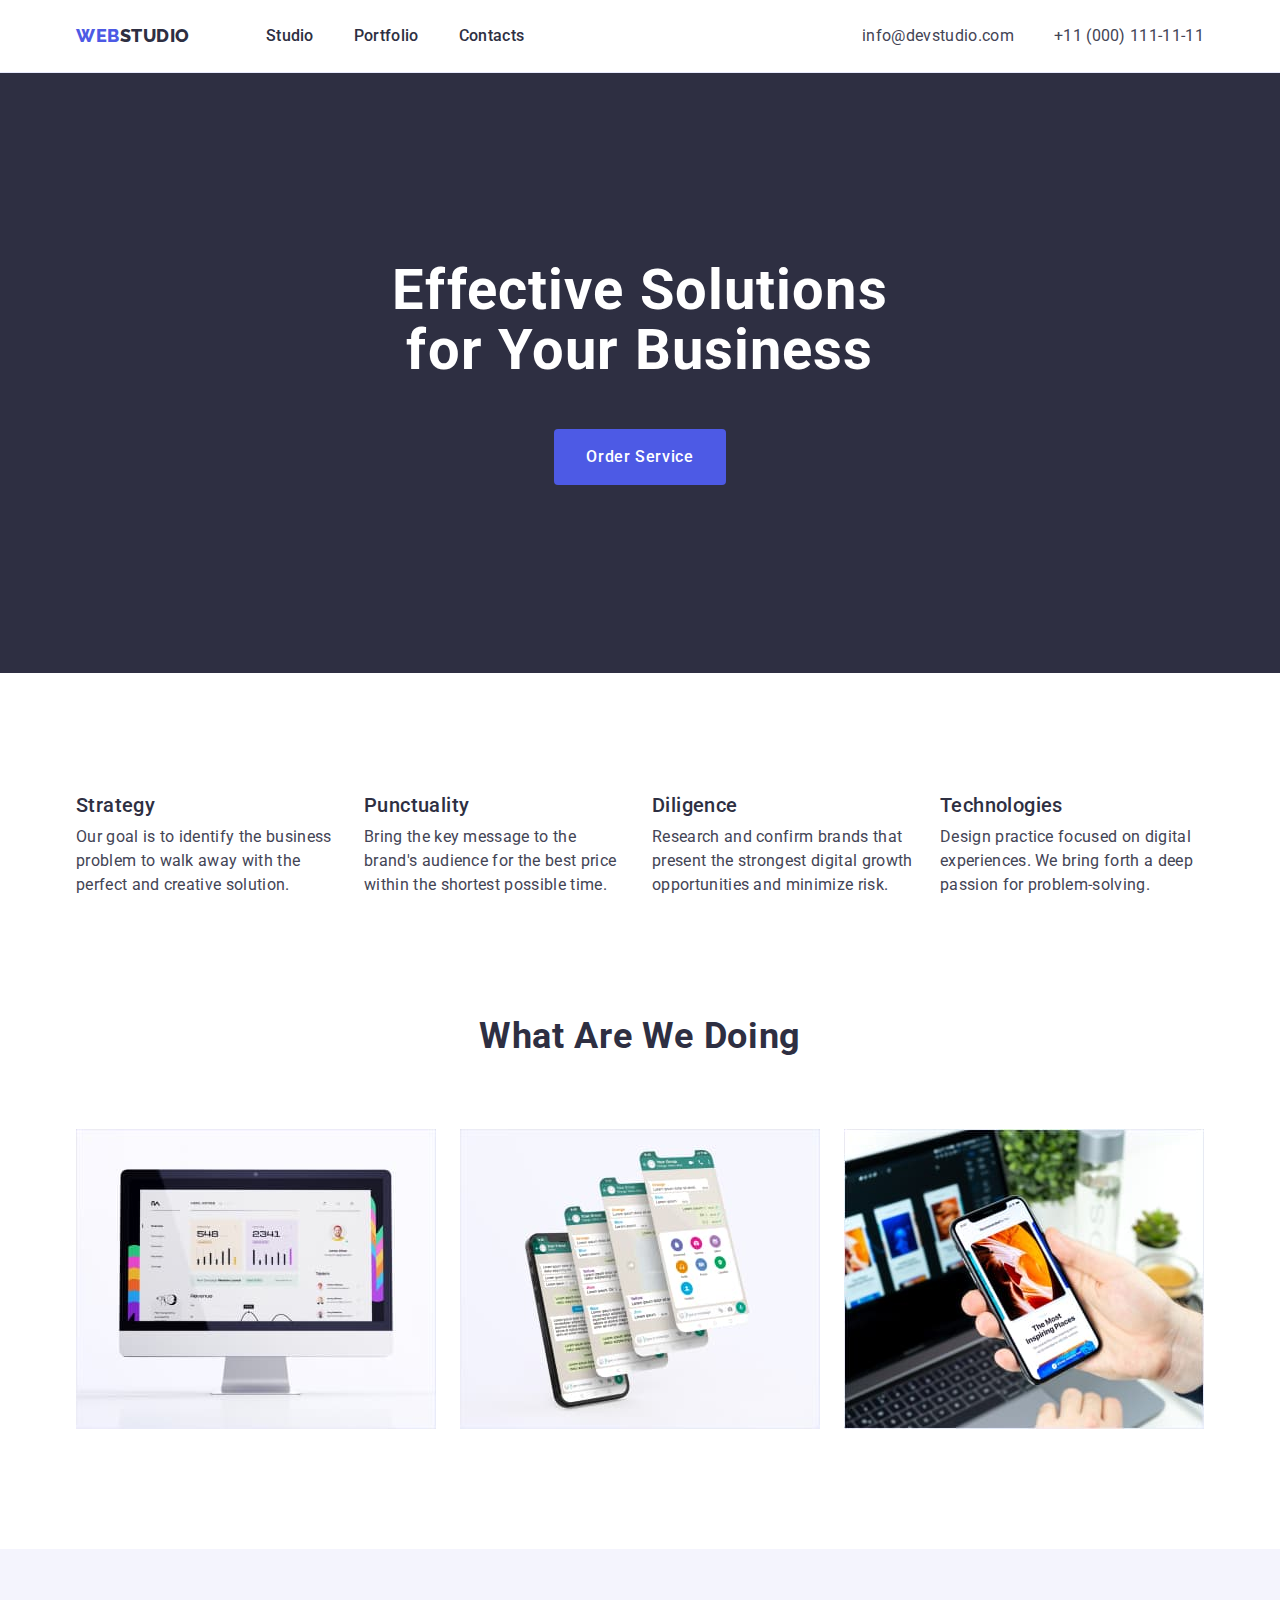
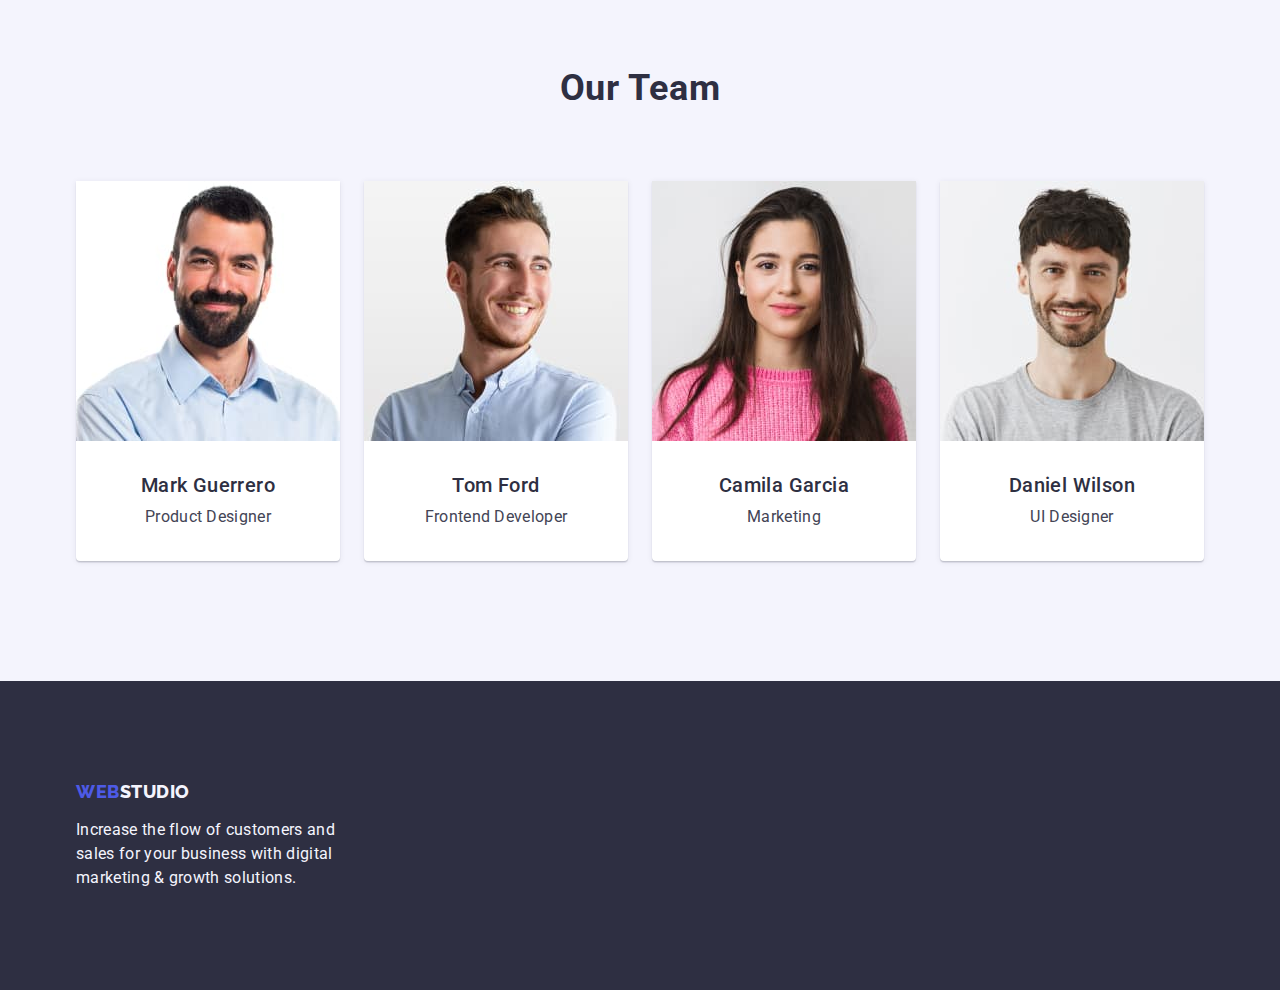
==== index.html @ b3f42e15 "index.html" ====
<!DOCTYPE html>
<html lang="en">
  <head>
    <meta charset="UTF-8" />
    <meta http-equiv="X-UA-Compatible" content="IE=edge" />
    <meta name="viewport" content="width=device-width, initial-scale=1.0" />
    <title>WebStudio</title>
    <link rel="preconnect" href="https://fonts.googleapis.com" />
    <link rel="preconnect" href="https://fonts.gstatic.com" crossorigin />
    <link
      href="https://fonts.googleapis.com/css2?family=Raleway:wght@800&family=Roboto:wght@400;500;700&display=swap"
      rel="stylesheet"
    />
    <link
      rel="stylesheet"
      href="https://cdn.jsdelivr.net/npm/modern-normalize@1.1.0/modern-normalize.min.css"
    />
    <link rel="stylesheet" href="./css/styles.css" />
  </head>
  <body>
    <!--Header section-->

    <header class="page-header">
      <div class="container container-header">
        <nav class="header-item">
          <a class="logo-link link logo-item" href="./index.html"
            >Web<span class="logo-dark">Studio</span>
          </a>
          <ul class="list list-item">
            <li><a class="link-list link" href="./index.html">Studio</a></li>
            <li>
              <a class="link-list link" href="./portfolio.html">Portfolio</a>
            </li>
            <li><a class="link-list link" href="">Contacts</a></li>
          </ul>
        </nav>
        <address class="adr">
          <ul class="list list-adr">
            <li>
              <a class="link-cnt email link" href="mailto:info@devstudio.com"
                >info@devstudio.com</a
              >
            </li>

            <li>
              <a class="link-cnt email link" href="tel:+110001111111"
                >+11 (000) 111-11-11</a
              >
            </li>
          </ul>
        </address>
      </div>
    </header>

    <main>
      <!--Section1-->

      <section class="hero-image">
        <div class="container">
          <h1 class="hero-txt">Effective Solutions for Your Business</h1>
          <button class="button-txt" type="button">Order Service</button>
        </div>
      </section>

      <!--Section2-->
      <section class="work-item">
        <div class="container">
          <h2 class="work visually-hidden">Заголовок</h2>
          <ul class="list team-list">
            <li class="title-item">
              <h3 class="title">Strategy</h3>
              <p class="title-txt item">
                Our goal is to identify the business problem to walk away with
                the perfect and creative solution.
              </p>
            </li>

            <li class="title-item">
              <h3 class="title">Punctuality</h3>
              <p class="title-txt item">
                Bring the key message to the brand's audience for the best price
                within the shortest possible time.
              </p>
            </li>
            <li class="title-item">
              <h3 class="title">Diligence</h3>
              <p class="title-txt item">
                Research and confirm brands that present the strongest digital
                growth opportunities and minimize risk.
              </p>
            </li>
            <li class="title-item">
              <h3 class="title">Technologies</h3>
              <p class="title-txt item">
                Design practice focused on digital experiences. We bring forth a
                deep passion for problem-solving.
              </p>
            </li>
          </ul>
        </div>
      </section>

      <!--Section3-->
      <section class="work-card-item">
        <div class="container">
          <h2 class="work work-card">What are we doing</h2>

          <ul class="list team-list">
            <li class="photo photo-item">
              <img
                src="./images/MCimage1.jpg"
                alt="img1"
                width="360"
                height="300"
              />
            </li>
            <li class="photo photo-item">
              <img
                src="./images/MCimg2.jpg"
                alt="img2"
                width="360"
                height="300"
              />
            </li>
            <li class="photo photo-item">
              <img
                src="./images/MCimg3.jpg"
                alt="img3"
                width="360"
                height="300"
              />
            </li>
          </ul>
        </div>
      </section>
      <!--Section4-->
      <section class="team">
        <div class="container">
          <h2 class="work team-item">Our Team</h2>

          <ul class="list team-list">
            <li class="card card-item">
              <img
                src="./images/imgMark.jpg"
                alt="Mark"
                width="264"
                height="260"
              />
              <div class="card-items">
                <h3 class="title">Mark Guerrero</h3>
                <p class="title-txt">Product Designer</p>
              </div>
            </li>
            <li class="card card-item">
              <img
                src="./images/imgTom.jpg"
                alt="Tom"
                width="264"
                height="260"
              />
              <div class="card-items">
                <h3 class="title">Tom Ford</h3>
                <p class="title-txt">Frontend Developer</p>
              </div>
            </li>
            <li class="card card-item">
              <img
                src="./images/imgCamila.jpg"
                alt="Camila"
                width="264"
                height="260"
              />
              <div class="card-items">
                <h3 class="title">Camila Garcia</h3>
                <p class="title-txt">Marketing</p>
              </div>
            </li>
            <li class="card card-item">
              <img
                src="./images/imgDaniel.jpg"
                alt="Daniel"
                width="264"
                height="260"
              />
              <div class="card-items">
                <h3 class="title">Daniel Wilson</h3>
                <p class="title-txt">UI Designer</p>
              </div>
            </li>
          </ul>
        </div>
      </section>
    </main>
    <!--Footer-->
    <footer class="ftr">
      <div class="container footer-item">
        <a class="logo-link link ftr-item" href="./index.html"
          >Web<span class="logo-light">Studio</span>
        </a>
        <p class="footer-txt">
          Increase the flow of customers and sales for your business with
          digital marketing & growth solutions.
        </p>
      </div>
    </footer>
  </body>
</html>
---- css/styles.css ----
html {
  box-sizing: border-box;
}
*,
*::before,
::after {
  box-sizing: inherit;
}

:root {
  --primary-font: Roboto;
  --secondary-font: Raleway;
  --iris: #4d5ae5;
  --ocean: #404bbf;
  --navy-blue: #2e2f42;
  --green: #31d0aa;
  --slate: #434455;
  --light-slate: #8e8f99;
  --cornflower: #e7e9fc;
  --cloud: #f4f4fd;
  --navy-blue-modal: #2e2f42;
  --grey: #2e2f42;
  --white: #ffffff;
  --dairy: #fcfcfc;
  --main-txt-cl: #434455;
}
/*Header*/
body {
  font-family: var(--primary-font), sans-serif;
  font-style: normal;
  color: var(--main-txt-cl);
  background-color: var(--white);
}
.list {
  list-style-type: none;
  padding: 0;
  margin: 0;
  display: flex;
}
h1,
h2,
h3,
p,
ul {
  margin-top: 0;
  margin-bottom: 0;
}
.page-header {
  background-color: var(--white);
  border-bottom: 1px solid var(--cornflower);
}
.container-header {
  display: flex;
}

.logo-link {
  color: var(--iris);
  font-family: var(--secondary-font), sans-serif;
  font-weight: 800;
  font-size: 18px;
  line-height: 1.17;
  display: flex;
  align-items: center;
  letter-spacing: 0.03em;
  text-transform: uppercase;
  text-decoration: none;
}
.logo-dark {
  color: var(--navy-blue);
}
.link {
  text-decoration: none;
}
.link-list {
  color: var(--navy-blue);
  font-weight: 500;
  font-size: 16px;
  line-height: 1.5;
  letter-spacing: 0.02em;
  text-decoration: none;
  display: flex;

  padding: 24px 0 24px;
  gap: 40px;
}

.link:hover {
  color: var(--ocean);
}
.link:focus {
  color: #404bbf;
}

.adr {
  font-style: normal;
  display: flex;
  margin-left: auto;
}
.link-cnt {
  font-weight: 400;
  font-size: 16px;
  line-height: 1.5;
  color: var(--slate);
  letter-spacing: 0.02em;
  text-decoration: none;
}
.email:hover {
  color: var(--ocean);
}

.logo-light {
  color: var(--cloud);
}

/*HW3*/
.container {
  width: 1158px;

  align-items: center;
  padding: 0 15px 0 15px;
  margin-left: auto;
  margin-right: auto;
}
.item {
  margin-top: 0;
}
.work-card {
  margin-top: 0;

  margin-bottom: 72px;
}
.header-item {
  display: flex;
  align-items: center;
}
.logo-item {
  margin-right: 76px;
}

.list-item {
  gap: 40px;
}
.list-adr {
  gap: 40px;
}
/*Section1*/
.hero-image {
  background-color: var(--grey);
  text-align: center;
  padding: 188px 0;
}
.hero-txt {
  font-weight: 700;
  font-size: 56px;
  line-height: 1.07;
  color: var(--white);

  letter-spacing: 0.02em;
  margin-bottom: 48px;
  max-width: 496px;
  margin-left: auto;
  margin-right: auto;
}

.button-txt {
  min-width: 169px;
  height: 56px;
  border: none;
  text-align: center;
  font-family: 'Roboto', sans-serif;
  cursor: pointer;
  font-weight: 500;
  font-size: 16px;
  line-height: 1.5;

  letter-spacing: 0.04em;
  color: var(--white);
  background-color: var(--iris);
  border-radius: 4px;
  padding: 16px 32px;
  border: 1px solid var(--cornflower);
  display: block;
  border: none;
  margin-left: auto;
  margin-right: auto;
}
.button-txt:hover,
.button-txt:focus {
  background-color: var(--ocean);
  border: 1px solid transparent;
}

/*Section2*/
.visually-hidden {
  position: absolute;
  width: 1px;
  height: 1px;
  margin: -1px;
  border: 0;
  padding: 0;

  white-space: nowrap;
  clip-path: inset(100%);
  clip: rect(0 0 0 0);
  overflow: hidden;
}

.title {
  margin-top: 0;
  margin-bottom: 8px;
  font-weight: 500;
  font-size: 20px;
  line-height: 1.2;
  letter-spacing: 0.02em;
  color: var(--grey);
}
.title-txt {
  font-weight: 400;
  font-size: 16px;
  line-height: 1.5;
  letter-spacing: 0.02em;
  color: var(--slate);
}
.title-item {
  width: calc((100% - 72px) / 4);
}
.work-item {
  padding: 120px 0;
}

/*Section3*/
.work {
  font-weight: 700;
  font-size: 36px;
  line-height: 1.11;
  text-align: center;
  letter-spacing: 0.02em;
  text-transform: capitalize;
  color: var(--grey);
}
.work-card-item {
  padding-bottom: 120px;
}
.photo {
  display: flex;
  gap: 24px;
}
.photo-item {
  width: calc((100% - 48px) / 3);
}
/*Section4*/
.team {
  background-color: var(--cloud);
  padding: 120px 0;
}
.card {
  background-color: var(--white);
  box-shadow: 0px 1px 6px rgba(46, 47, 66, 0.08),
    0px 1px 1px rgba(46, 47, 66, 0.16), 0px 2px 1px rgba(46, 47, 66, 0.08);
  border-radius: 0px 0px 4px 4px;
}
.card-item {
  text-align: center;
}
.team-item {
  margin-bottom: 72px;
  text-align: center;
}
.card-items {
  padding: 32px 16px;
  border-radius: 0px 0px 4px 4px;
}
.team-list {
  gap: 24px;
  padding-left: 0;
}
/*Footer*/
.ftr {
  background-color: var(--navy-blue);
  padding: 100px 0;
}
.footer-txt {
  font-size: 16px;
  line-height: 1.5;

  letter-spacing: 0.02em;
  color: var(--cloud);

  width: 264px;
}

.footer-item {
  align-items: start;
  flex-direction: column;
}
.ftr-item {
  margin-bottom: 16px;
  display: inline-block;
}

/*Portfolio*/
img {
  display: block;
}
.filter-btn {
  font-family: var(--primary-font), sans-serif;
  color: var(--iris);
  background-color: var(--cloud);
  border-radius: 4px;
  font-weight: 500;
  font-size: 16px;
  line-height: 1.5;
  display: flex;
  align-items: center;
  text-align: center;
  letter-spacing: 0.04em;
  cursor: pointer;
  border-radius: 4px;
  padding: 12px 24px;
  display: inline-block;
  display: flex;
  justify-content: center;

  border: 1px solid var(--cornflower);
}
.filter-btn:hover {
  background-color: var(--ocean);
  color: var(--white);
  border: 1px solid transparent;
}
.filter-btn:focus {
  background-color: var(--ocean);
  color: var(--white);
  border: 1px solid transparent;
}
.works {
  color: var(--navy-blue);
}

.visually-hidden {
  position: absolute;
  width: 1px;
  height: 1px;
  margin: -1px;
  border: 0;
  padding: 0;

  white-space: nowrap;
  clip-path: inset(100%);
  clip: rect(0 0 0 0);
  overflow: hidden;
}

.main-section {
  padding: 96px 0 120px;
}

.list-port {
  display: flex;
  align-items: center;

  flex-wrap: wrap;
  column-gap: 24px;
  row-gap: 48px;
}
.list-filter {
  justify-content: center;
  gap: 24px;
  margin-bottom: 72px;
}
.portfolio-cards-item {
  padding: 32px 16px;
  border: 1px solid var(--cornflower);
  border-top: none;
}
.title-portfolio {
  margin-bottom: 8px;
}
.portfolio-cards {
  display: flex;
  flex-wrap: wrap;

  width: calc((100% - 48px) / 3);
}
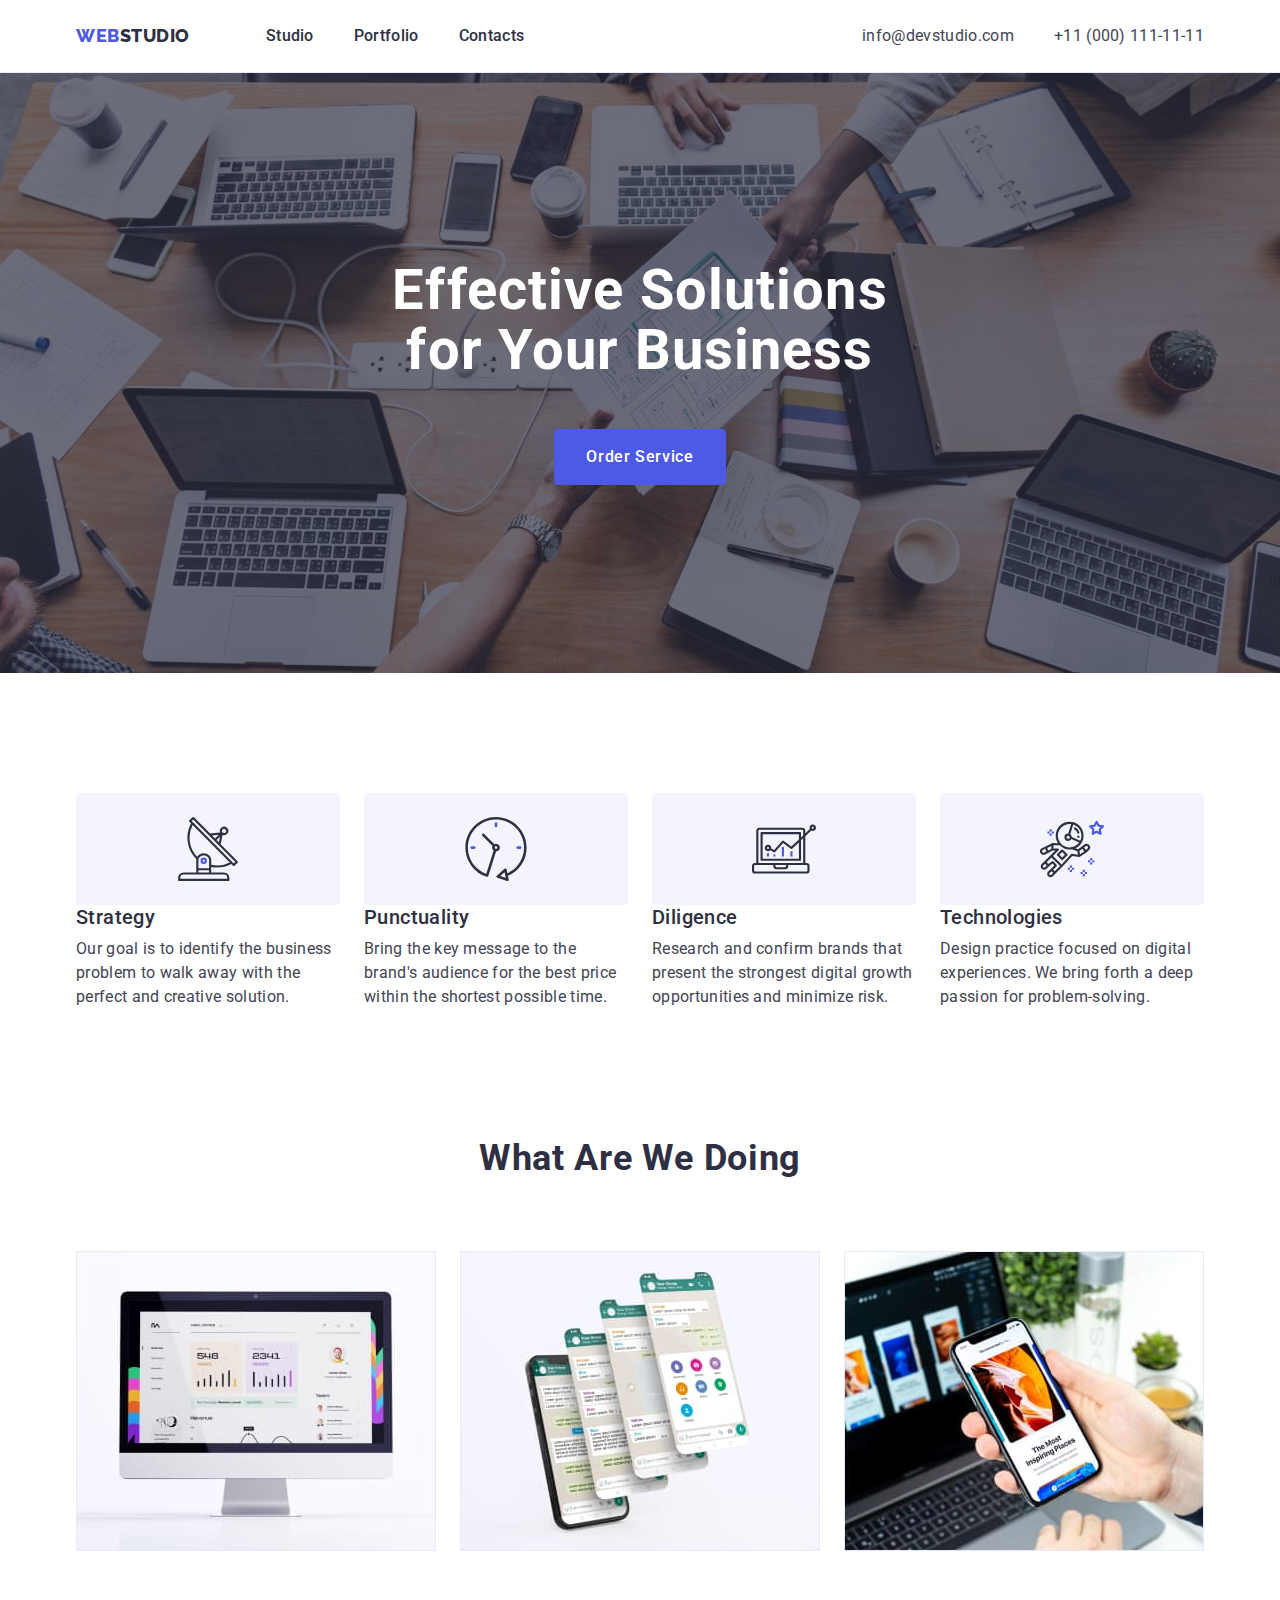
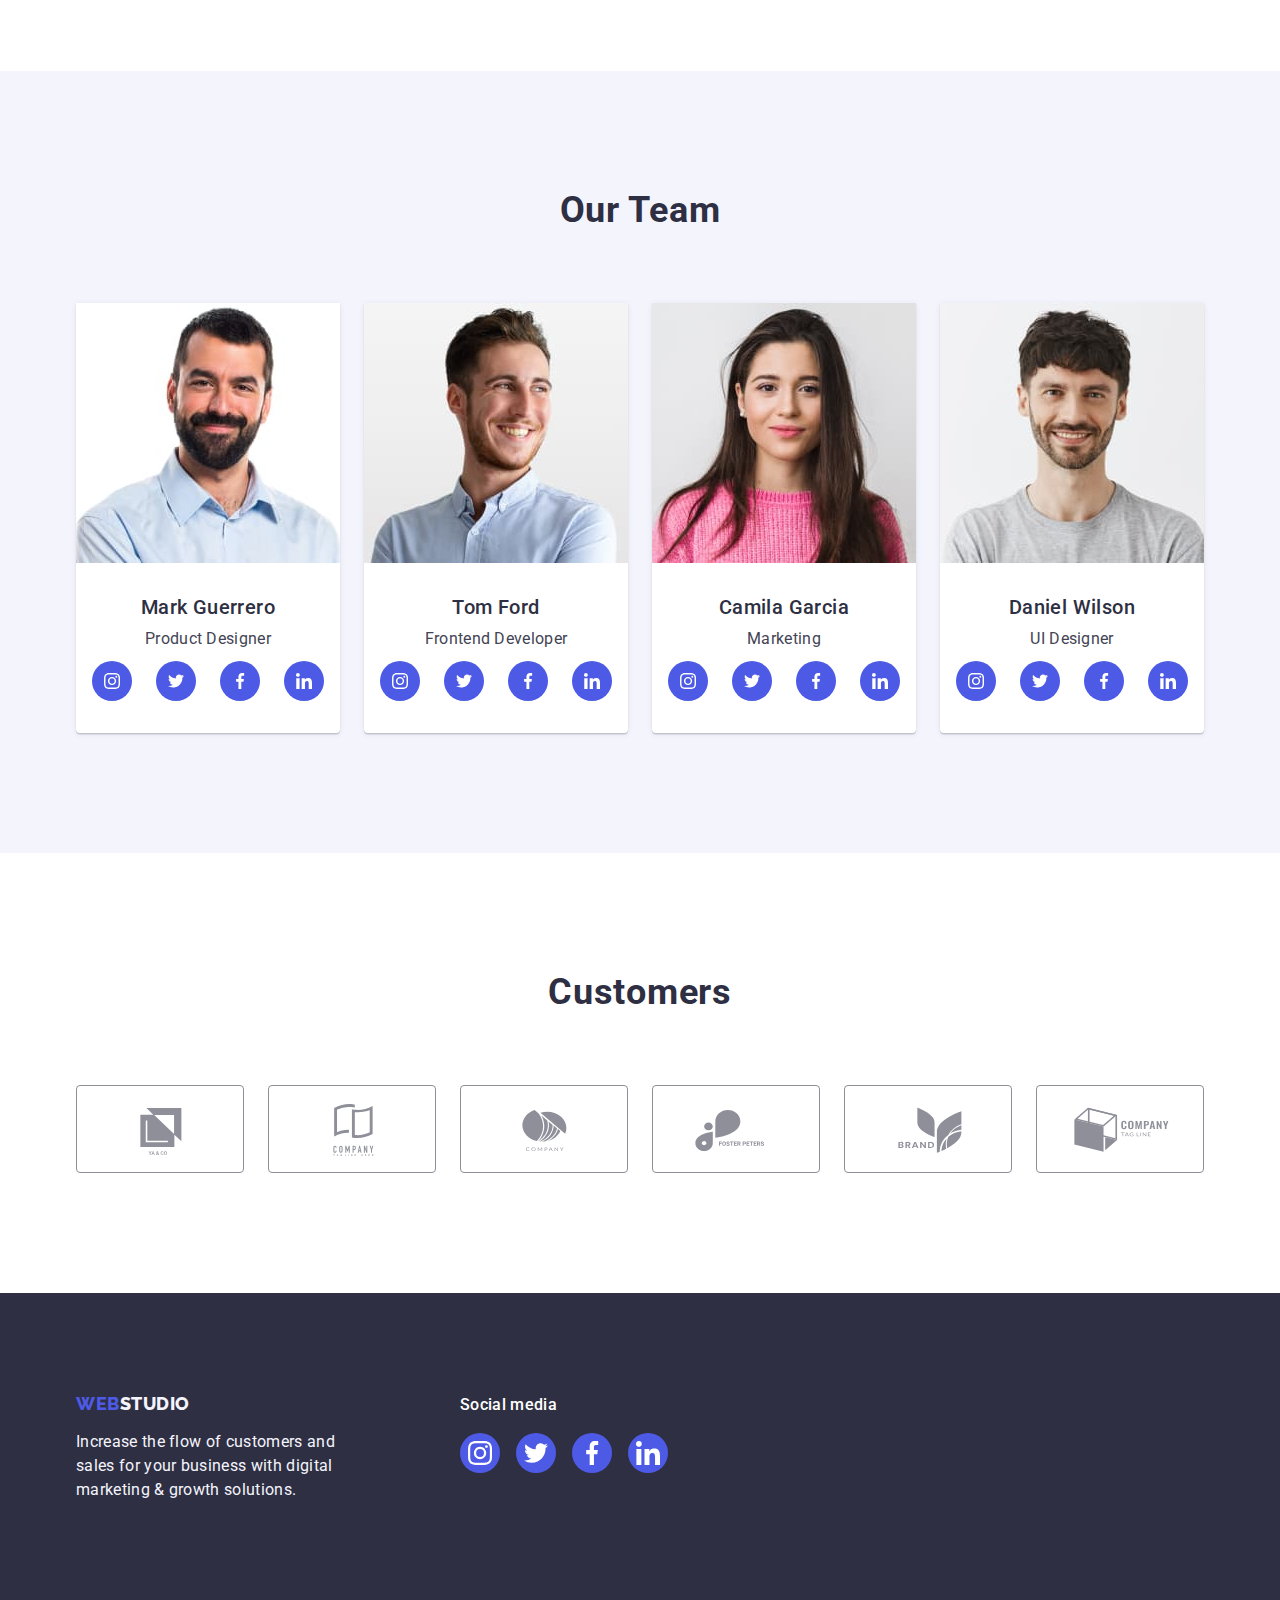
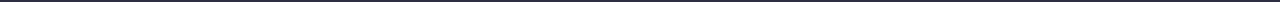
==== commit 91d63a3a: "index.html" ====
--- a/index.html
+++ b/index.html
@@ -55,7 +55,7 @@
     <main>
       <!--Section1-->
 
-      <section class="hero-image">
+      <section class="hero-image overlay">
         <div class="container">
           <h1 class="hero-txt">Effective Solutions for Your Business</h1>
           <button class="button-txt" type="button">Order Service</button>
@@ -67,7 +67,7 @@
         <div class="container">
           <h2 class="work visually-hidden">Заголовок</h2>
           <ul class="list team-list">
-            <li class="title-item">
+            <li class="title-item icon-antenna">
               <h3 class="title">Strategy</h3>
               <p class="title-txt item">
                 Our goal is to identify the business problem to walk away with
@@ -75,21 +75,21 @@
               </p>
             </li>
 
-            <li class="title-item">
+            <li class="title-item icon-clock">
               <h3 class="title">Punctuality</h3>
               <p class="title-txt item">
                 Bring the key message to the brand's audience for the best price
                 within the shortest possible time.
               </p>
             </li>
-            <li class="title-item">
+            <li class="title-item icon-diagram">
               <h3 class="title">Diligence</h3>
               <p class="title-txt item">
                 Research and confirm brands that present the strongest digital
                 growth opportunities and minimize risk.
               </p>
             </li>
-            <li class="title-item">
+            <li class="title-item icon-astronaut">
               <h3 class="title">Technologies</h3>
               <p class="title-txt item">
                 Design practice focused on digital experiences. We bring forth a
@@ -149,6 +149,33 @@
               <div class="card-items">
                 <h3 class="title">Mark Guerrero</h3>
                 <p class="title-txt">Product Designer</p>
+                <ul class="socials list">
+                  <li class="socials-item">
+                    <a class="socials-link link list" href="https://instagram.com" target="_blank" rel="noopener noreferrer" aria-label="instagram icon">
+                      <svg class="socials-icon" width="16" height="16">
+                        <use href="./images/symbol-defs.svg#icon-icon-instagram"></use>
+                      </svg>
+                    </a>
+                  </li>
+                  <li class="socials-item">
+                    <a class="socials-link link list" href="https://twitter.com" target="_blank" rel="noopener noreferrer" aria-label="twitter icon">
+                       <svg class="socials-icon" width="16" height="16">
+                      <use href="./images/symbol-defs.svg#icon-icon-twitter"></use>
+                    </svg> </a>
+                  </li>
+                  <li class="socials-item">
+                    <a class="socials-link link list" href="https://facebook.com" target="_blank" rel="noopener noreferrer" aria-label="facebook icon">
+                       <svg class="socials-icon" width="16" height="16">
+                      <use href="./images/symbol-defs.svg#icon-icon-facebook"></use>
+                    </svg> </a>
+                  </li>
+                  <li class="socials-item">
+                    <a class="socials-link link list" href="https://linkedin.com" target="_blank" rel="noopener noreferrer" aria-label="linkedin icon">
+                       <svg class="socials-icon" width="16" height="16">
+                      <use href="./images/symbol-defs.svg#icon-icon-linkedin"></use>
+                    </svg> </a>
+                  </li>
+                </ul>
               </div>
             </li>
             <li class="card card-item">
@@ -161,6 +188,33 @@
               <div class="card-items">
                 <h3 class="title">Tom Ford</h3>
                 <p class="title-txt">Frontend Developer</p>
+                <ul class="socials list">
+                  <li class="socials-item">
+                    <a class="socials-link link list" href="https://instagram.com" target="_blank" rel="noopener noreferrer" aria-label="instagram icon">
+                      <svg class="socials-icon" width="16" height="16">
+                        <use href="./images/symbol-defs.svg#icon-icon-instagram"></use>
+                      </svg>
+                    </a>
+                  </li>
+                  <li class="socials-item">
+                    <a class="socials-link link list" href="https://twitter.com" target="_blank" rel="noopener noreferrer" aria-label="twitter icon">
+                       <svg class="socials-icon" width="16" height="16">
+                      <use href="./images/symbol-defs.svg#icon-icon-twitter"></use>
+                    </svg> </a>
+                  </li>
+                  <li class="socials-item">
+                    <a class="socials-link link list" href="https://facebook.com" target="_blank" rel="noopener noreferrer" aria-label="facebook icon">
+                       <svg class="socials-icon" width="16" height="16">
+                      <use href="./images/symbol-defs.svg#icon-icon-facebook"></use>
+                    </svg> </a>
+                  </li>
+                  <li class="socials-item">
+                    <a class="socials-link link list" href="https://linkedin.com" target="_blank" rel="noopener noreferrer" aria-label="linkedin icon">
+                       <svg class="socials-icon" width="16" height="16">
+                      <use href="./images/symbol-defs.svg#icon-icon-linkedin"></use>
+                    </svg> </a>
+                  </li>
+                </ul>
               </div>
             </li>
             <li class="card card-item">
@@ -173,6 +227,33 @@
               <div class="card-items">
                 <h3 class="title">Camila Garcia</h3>
                 <p class="title-txt">Marketing</p>
+                <ul class="socials list">
+                  <li class="socials-item">
+                    <a class="socials-link link list" href="https://instagram.com" target="_blank" rel="noopener noreferrer" aria-label="instagram icon">
+                      <svg class="socials-icon" width="16" height="16">
+                        <use href="./images/symbol-defs.svg#icon-icon-instagram"></use>
+                      </svg>
+                    </a>
+                  </li>
+                  <li class="socials-item">
+                    <a class="socials-link link list" href="https://twitter.com" target="_blank" rel="noopener noreferrer" aria-label="twitter icon">
+                       <svg class="socials-icon" width="16" height="16">
+                      <use href="./images/symbol-defs.svg#icon-icon-twitter"></use>
+                    </svg> </a>
+                  </li>
+                  <li class="socials-item">
+                    <a class="socials-link link list" href="https://facebook.com" target="_blank" rel="noopener noreferrer" aria-label="facebook icon">
+                       <svg class="socials-icon" width="16" height="16">
+                      <use href="./images/symbol-defs.svg#icon-icon-facebook"></use>
+                    </svg> </a>
+                  </li>
+                  <li class="socials-item">
+                    <a class="socials-link link list" href="https://linkedin.com" target="_blank" rel="noopener noreferrer" aria-label="linkedin icon">
+                       <svg class="socials-icon" width="16" height="16">
+                      <use href="./images/symbol-defs.svg#icon-icon-linkedin"></use>
+                    </svg> </a>
+                  </li>
+                </ul>
               </div>
             </li>
             <li class="card card-item">
@@ -185,15 +266,84 @@
               <div class="card-items">
                 <h3 class="title">Daniel Wilson</h3>
                 <p class="title-txt">UI Designer</p>
+                <ul class="socials list">
+                  <li class="socials-item">
+                    <a class="socials-link link list" href="https://instagram.com" target="_blank" rel="noopener noreferrer" aria-label="instagram icon">
+                      <svg class="socials-icon" width="16" height="16">
+                        <use href="./images/symbol-defs.svg#icon-icon-instagram"></use>
+                      </svg>
+                    </a>
+                  </li>
+                  <li class="socials-item">
+                    <a class="socials-link link list" href="https://twitter.com" target="_blank" rel="noopener noreferrer" aria-label="twitter icon">
+                       <svg class="socials-icon" width="16" height="16">
+                      <use href="./images/symbol-defs.svg#icon-icon-twitter"></use>
+                    </svg> </a>
+                  </li>
+                  <li class="socials-item">
+                    <a class="socials-link link list" href="https://facebook.com" target="_blank" rel="noopener noreferrer" aria-label="facebook icon">
+                       <svg class="socials-icon" width="16" height="16">
+                      <use href="./images/symbol-defs.svg#icon-icon-facebook"></use>
+                    </svg> </a>
+                  </li>
+                  <li class="socials-item">
+                    <a class="socials-link link list" href="https://linkedin.com" target="_blank" rel="noopener noreferrer" aria-label="linkedin icon">
+                       <svg class="socials-icon" width="16" height="16">
+                      <use href="./images/symbol-defs.svg#icon-icon-linkedin"></use>
+                    </svg> </a>
+                  </li>
+                </ul>
               </div>
             </li>
           </ul>
         </div>
+      </section>
+
+      <!--Section 5-->
+      <section class="customers">
+<div class="container">
+  <h2 class="work team-item">Customers</h2>
+  <ul class="customers-list list">
+    <li class="customers-item">
+      <a class="customers-link link" href=""><svg class="customers-icon" width="104" height="56">
+    <use href="./images/symbol-defs.svg#icon-icon-logofirst"></use>
+  </svg></a>
+</li>
+
+  <li class="customers-item">
+    <a  class="customers-link link" href=""><svg class="customers-icon" width="104" height="56">
+    <use href="./images/symbol-defs.svg#icon-icon-logosec"></use>
+  </svg></a>
+</li>
+  <li class="customers-item">
+    <a  class="customers-link link" href=""><svg class="customers-icon" width="104" height="56">
+    <use href="./images/symbol-defs.svg#icon-icon-logothird"></use>
+  </svg></a>
+</li>
+  <li>
+    <a  class="customers-link link" href=""><svg class="customers-icon" width="104" height="56">
+    <use href="./images/symbol-defs.svg#icon-icon-logofour"></use>
+  </svg></a>
+</li>
+  <li class="customers-item">
+    <a  class="customers-link link" href=""><svg class="customers-icon" width="104" height="56">
+    <use href="./images/symbol-defs.svg#icon-icon-logofive"></use>
+  </svg></a>
+</li>
+  <li class="customers-item">
+    <a  class="customers-link link" href=""><svg class="customers-icon" width="104" height="56">
+    <use href="./images/symbol-defs.svg#icon-icon-logosix"></use>
+  </svg></a>
+</li>
+</ul>
+
+</div>
       </section>
     </main>
     <!--Footer-->
-    <footer class="ftr">
-      <div class="container footer-item">
+    <footer class="ftr ">
+      <div class="container container-footer">
+      <div class="footer-item">
         <a class="logo-link link ftr-item" href="./index.html"
           >Web<span class="logo-light">Studio</span>
         </a>
@@ -202,6 +352,34 @@
           digital marketing & growth solutions.
         </p>
       </div>
+      <div>
+        <p class="media ">Social media</p>
+        <ul class=" footer-media list">
+        <li>
+          <a class="footer-socials-link link list" href="https://instagram.com"><svg class="footer-socials-icon" width="24" height="24">
+          <use href="./images/symbol-defs.svg#icon-icon-instagram"></use>
+        </svg></a>
+
+        </li>
+        <li>
+          <a class="footer-socials-link link list" href="https://twitter.com"><svg class="footer-socials-icon" width="24" height="24">
+          <use href="./images/symbol-defs.svg#icon-icon-twitter"></use>
+        </svg></a>
+
+        </li>
+        <li>
+          <a class="footer-socials-link link list" href="https://facebook.com"><svg class="footer-socials-icon" width="24" height="24">
+          <use href="./images/symbol-defs.svg#icon-icon-facebook"></use>
+        </svg></a></li>
+        <li>
+          <a class="footer-socials-link link list" href="https://linkedin.com"><svg class="footer-socials-icon" width="24" height="24">
+          <use href="./images/symbol-defs.svg#icon-icon-linkedin"></use>
+        </svg></a></li>
+      </ul>
+      </div>
+    </div>
+      
+      
     </footer>
   </body>
 </html>
--- a/css/styles.css
+++ b/css/styles.css
@@ -149,6 +149,18 @@
   text-align: center;
   padding: 188px 0;
 }
+.overlay {
+  max-width: 1440рх;
+  height: 600px;
+  background-image: linear-gradient(
+      rgba(46, 47, 66, 0.7),
+      rgba(46, 47, 66, 0.7)
+    ),
+    url(../images/people-office\ 1.jpg);
+  background-repeat: no-repeat;
+  background-position: center;
+  background-size: cover;
+}
 .hero-txt {
   font-weight: 700;
   font-size: 56px;
@@ -220,12 +232,59 @@
   line-height: 1.5;
   letter-spacing: 0.02em;
   color: var(--slate);
+  margin-bottom: 10px;
 }
 .title-item {
   width: calc((100% - 72px) / 4);
 }
+.title-item::before {
+  display: block;
+  content: '';
+
+  background-repeat: no-repeat;
+  background-position: center;
+
+  height: 112px;
+  background-color: var(--cloud);
+  border-radius: 4px;
+}
+.icon-antenna::before {
+  background-image: url(../images/icons.svg/icon-antenna.svg);
+}
+.icon-clock::before {
+  background-image: url(../images/icons.svg/icon-clock.svg);
+}
+.icon-diagram::before {
+  background-image: url(../images/icons.svg/icon-diagram.svg);
+}
+.icon-astronaut::before {
+  background-image: url(../images/icons.svg/icon-astronaut.svg);
+}
 .work-item {
   padding: 120px 0;
+}
+
+/*Socials items*/
+.socials {
+  display: flex;
+  justify-content: center;
+  gap: 24px;
+}
+
+.socials-link {
+  display: flex;
+  justify-content: center;
+  align-items: center;
+  width: 40px;
+  height: 40px;
+  background-color: var(--iris);
+  border-radius: 50%;
+}
+.socials-link:hover {
+  background-color: var(--ocean);
+}
+.socials-icon {
+  fill: var(--white);
 }
 
 /*Section3*/
@@ -252,6 +311,7 @@
 .team {
   background-color: var(--cloud);
   padding: 120px 0;
+  margin-bottom: 120px;
 }
 .card {
   background-color: var(--white);
@@ -268,12 +328,42 @@
 }
 .card-items {
   padding: 32px 16px;
-  border-radius: 0px 0px 4px 4px;
 }
 .team-list {
   gap: 24px;
   padding-left: 0;
 }
+/*Section5*/
+.customers {
+  margin-bottom: 120px;
+}
+.customers-list {
+  display: flex;
+  align-items: center;
+  gap: 24px;
+}
+
+.customers-link {
+  display: flex;
+  align-items: center;
+  justify-content: center;
+  width: 168px;
+  height: 88px;
+  border: 1px solid #8e8f99;
+  border-radius: 4px;
+}
+.customers-link:hover,
+.customers-link:focus {
+  border-color: var(--ocean);
+}
+.customers-icon {
+  fill: var(--light-slate);
+}
+.customers-icon:hover,
+.customers-icon:focus {
+  fill: var(--ocean);
+}
+
 /*Footer*/
 .ftr {
   background-color: var(--navy-blue);
@@ -296,6 +386,42 @@
 .ftr-item {
   margin-bottom: 16px;
   display: inline-block;
+}
+.container-footer {
+  display: flex;
+  align-items: baseline;
+  gap: 120px;
+}
+.media {
+  font-weight: 500;
+  font-size: 16px;
+  line-height: 1.5;
+  letter-spacing: 0.02em;
+  color: #ffffff;
+  margin-bottom: 16px;
+  justify-content: flex-start;
+}
+
+.footer-socials-link {
+  display: flex;
+  justify-content: center;
+  align-items: center;
+  width: 40px;
+  height: 40px;
+  background-color: var(--iris);
+  border-radius: 50%;
+}
+.footer-socials-link:hover,
+.footer-socials-link:focus {
+  background-color: var(--green);
+}
+.footer-media {
+  display: flex;
+  justify-content: center;
+  gap: 16px;
+}
+.footer-socials-icon {
+  fill: var(--white);
 }
 
 /*Portfolio*/
@@ -382,3 +508,14 @@
 
   width: calc((100% - 48px) / 3);
 }
+.portfolio-cards:hover,
+.portfolio-cards:focus {
+  box-shadow: 0px 1px 6px rgba(46, 47, 66, 0.08),
+    0px 1px 1px rgba(46, 47, 66, 0.16), 0px 2px 1px rgba(46, 47, 66, 0.08);
+}
+
+.list-filter-shadow:hover,
+.list-filter-shadow:focus {
+  box-shadow: 0px 3px 1px rgba(0, 0, 0, 0.1), 0px 2px 1px rgba(0, 0, 0, 0.08),
+    0px 2px 2px rgba(0, 0, 0, 0.12);
+}
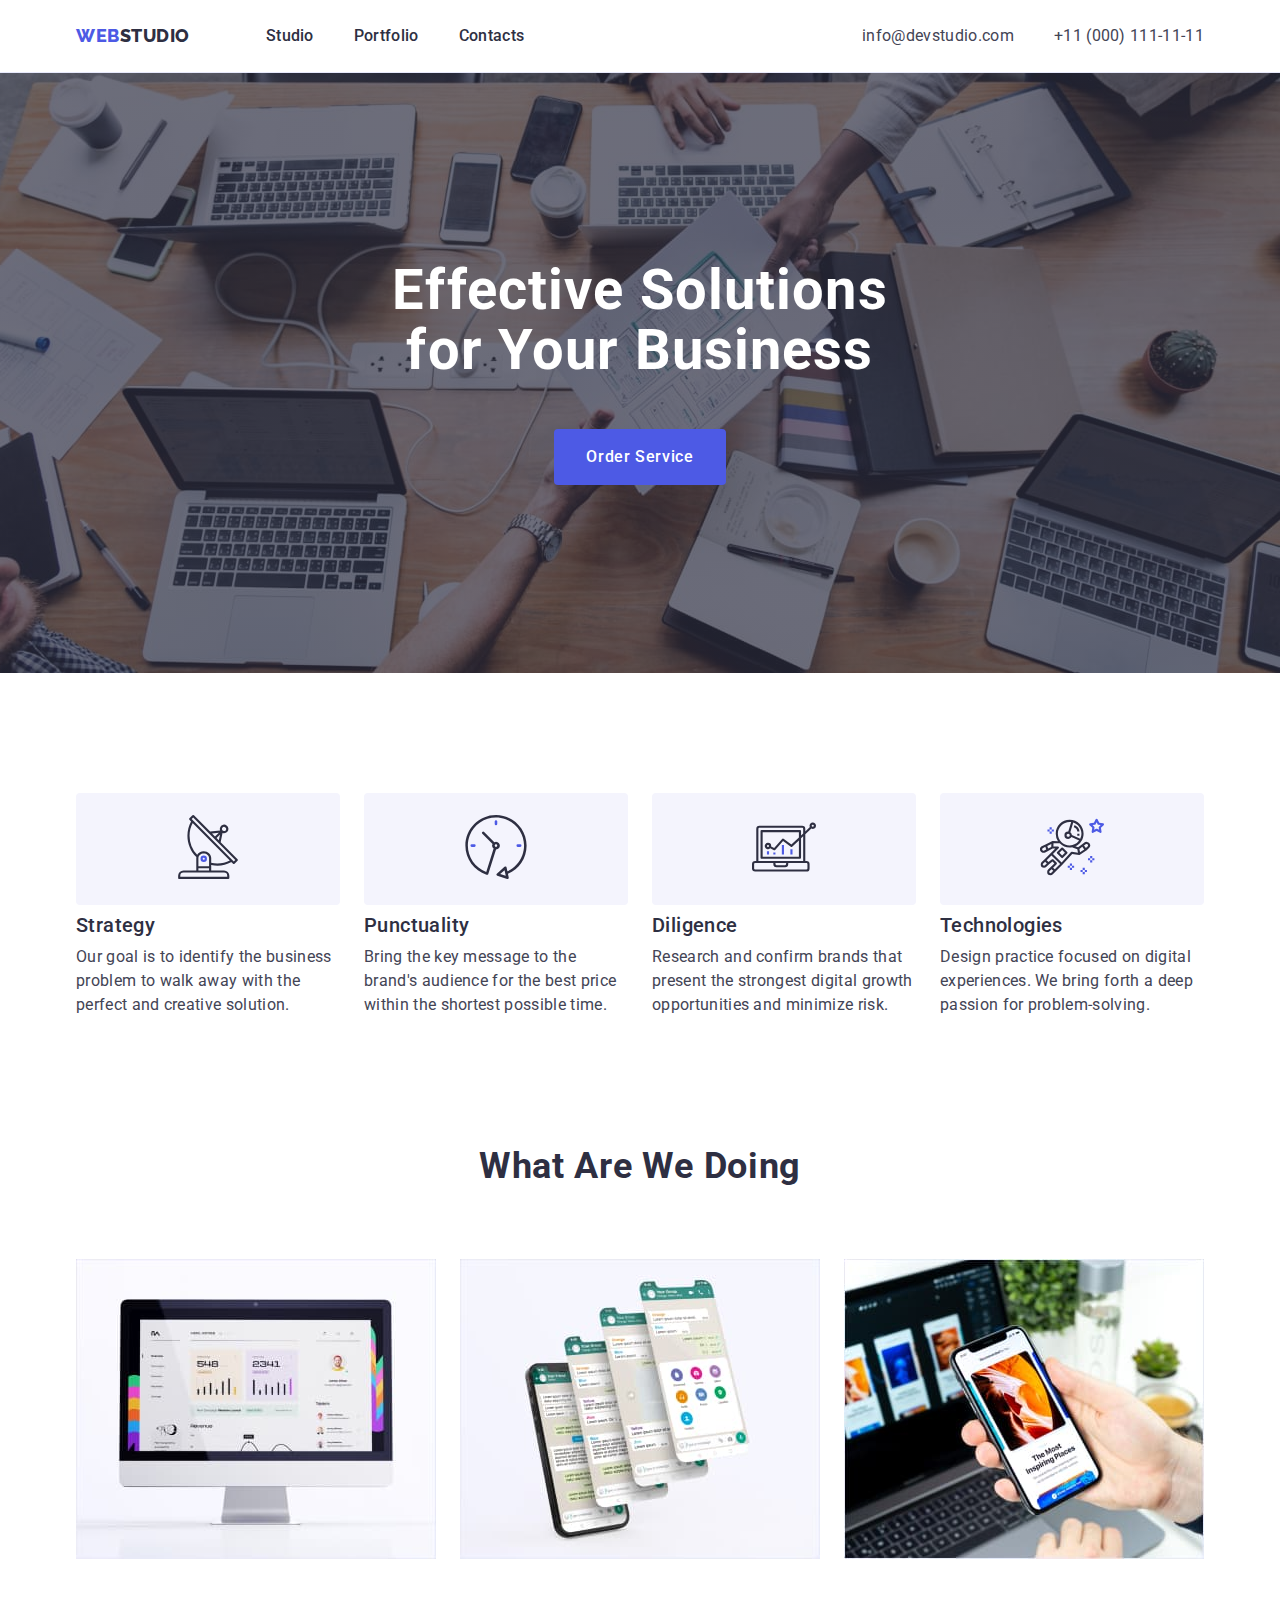
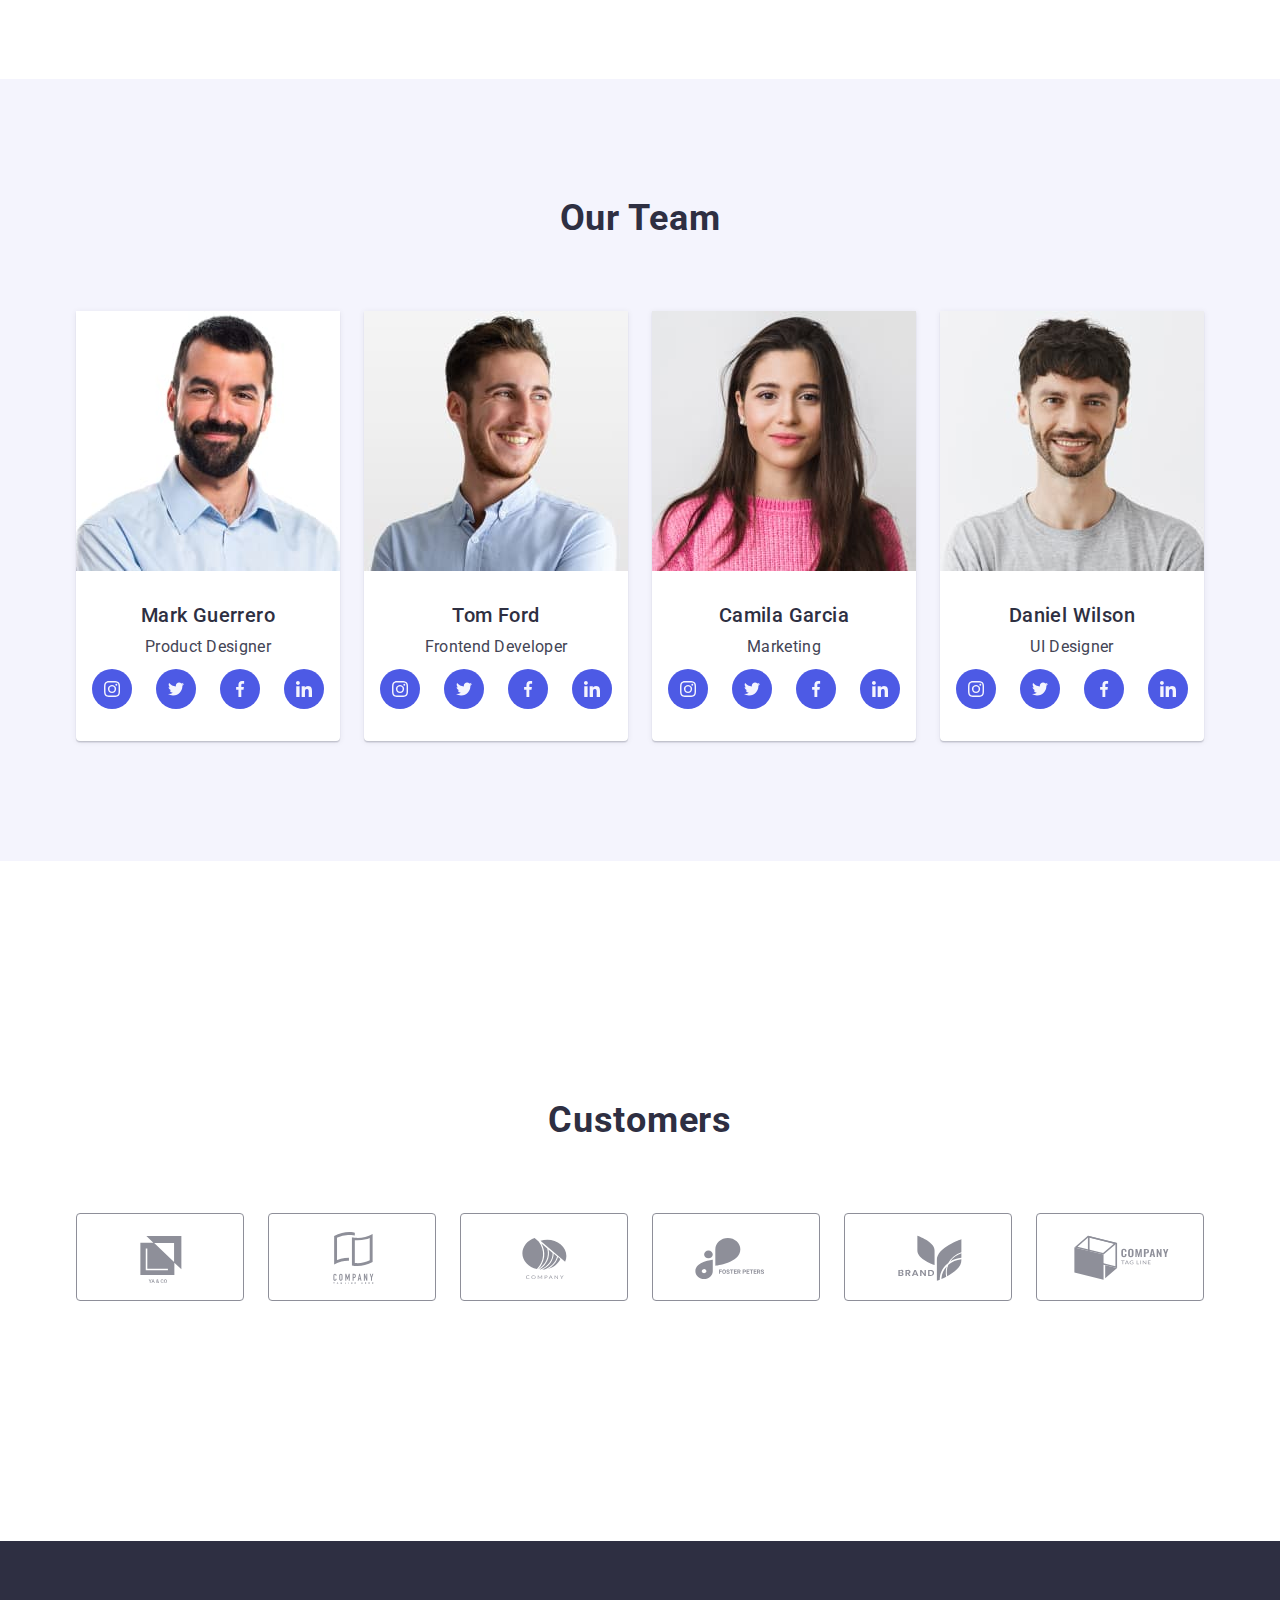
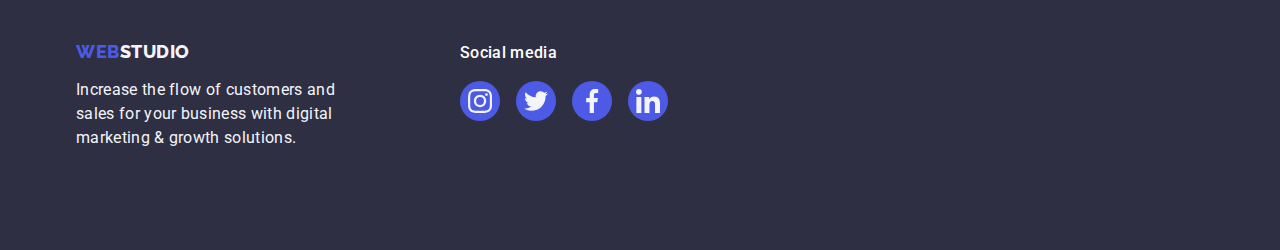
==== commit 4c70eb1b: "index.html" ====
--- a/index.html
+++ b/index.html
@@ -67,7 +67,16 @@
         <div class="container">
           <h2 class="work visually-hidden">Заголовок</h2>
           <ul class="list team-list">
-            <li class="title-item icon-antenna">
+            <li class="title-item">
+              <div class="title-item-icon">
+                <a class="title-link" href="icon-antenna"
+                  ><svg class="title-icon" width="64" height="64">
+                    <use
+                      href="./images/symbol-defs.svg#icon-icon-antenna"
+                    ></use>
+                  </svg>
+                </a>
+              </div>
               <h3 class="title">Strategy</h3>
               <p class="title-txt item">
                 Our goal is to identify the business problem to walk away with
@@ -75,21 +84,46 @@
               </p>
             </li>
 
-            <li class="title-item icon-clock">
+            <li class="title-item">
+              <div class="title-item-icon">
+                <a class="title-link" href="icon-clock"
+                  ><svg class="title-icon" width="64" height="64">
+                    <use href="./images/symbol-defs.svg#icon-icon-clock"></use>
+                  </svg>
+                </a>
+              </div>
               <h3 class="title">Punctuality</h3>
               <p class="title-txt item">
                 Bring the key message to the brand's audience for the best price
                 within the shortest possible time.
               </p>
             </li>
-            <li class="title-item icon-diagram">
+            <li class="title-item">
+              <div class="title-item-icon">
+                <a class="title-link" href="icon-diagram"
+                  ><svg class="title-icon" width="64" height="64">
+                    <use
+                      href="./images/symbol-defs.svg#icon-icon-diagram"
+                    ></use>
+                  </svg>
+                </a>
+              </div>
               <h3 class="title">Diligence</h3>
               <p class="title-txt item">
                 Research and confirm brands that present the strongest digital
                 growth opportunities and minimize risk.
               </p>
             </li>
-            <li class="title-item icon-astronaut">
+            <li class="title-item">
+              <div class="title-item-icon">
+                <a class="title-link" href="icon-astronaut"
+                  ><svg class="title-icon" width="64" height="64">
+                    <use
+                      href="./images/symbol-defs.svg#icon-icon-astronaut"
+                    ></use>
+                  </svg>
+                </a>
+              </div>
               <h3 class="title">Technologies</h3>
               <p class="title-txt item">
                 Design practice focused on digital experiences. We bring forth a
@@ -151,29 +185,64 @@
                 <p class="title-txt">Product Designer</p>
                 <ul class="socials list">
                   <li class="socials-item">
-                    <a class="socials-link link list" href="https://instagram.com" target="_blank" rel="noopener noreferrer" aria-label="instagram icon">
-                      <svg class="socials-icon" width="16" height="16">
-                        <use href="./images/symbol-defs.svg#icon-icon-instagram"></use>
-                      </svg>
-                    </a>
-                  </li>
-                  <li class="socials-item">
-                    <a class="socials-link link list" href="https://twitter.com" target="_blank" rel="noopener noreferrer" aria-label="twitter icon">
-                       <svg class="socials-icon" width="16" height="16">
-                      <use href="./images/symbol-defs.svg#icon-icon-twitter"></use>
-                    </svg> </a>
-                  </li>
-                  <li class="socials-item">
-                    <a class="socials-link link list" href="https://facebook.com" target="_blank" rel="noopener noreferrer" aria-label="facebook icon">
-                       <svg class="socials-icon" width="16" height="16">
-                      <use href="./images/symbol-defs.svg#icon-icon-facebook"></use>
-                    </svg> </a>
-                  </li>
-                  <li class="socials-item">
-                    <a class="socials-link link list" href="https://linkedin.com" target="_blank" rel="noopener noreferrer" aria-label="linkedin icon">
-                       <svg class="socials-icon" width="16" height="16">
-                      <use href="./images/symbol-defs.svg#icon-icon-linkedin"></use>
-                    </svg> </a>
+                    <a
+                      class="socials-link link list"
+                      href="https://instagram.com"
+                      target="_blank"
+                      rel="noopener noreferrer"
+                      aria-label="instagram icon"
+                    >
+                      <svg class="socials-icon" width="16" height="16">
+                        <use
+                          href="./images/symbol-defs.svg#icon-icon-instagram"
+                        ></use>
+                      </svg>
+                    </a>
+                  </li>
+                  <li class="socials-item">
+                    <a
+                      class="socials-link link list"
+                      href="https://twitter.com"
+                      target="_blank"
+                      rel="noopener noreferrer"
+                      aria-label="twitter icon"
+                    >
+                      <svg class="socials-icon" width="16" height="16">
+                        <use
+                          href="./images/symbol-defs.svg#icon-icon-twitter"
+                        ></use>
+                      </svg>
+                    </a>
+                  </li>
+                  <li class="socials-item">
+                    <a
+                      class="socials-link link list"
+                      href="https://facebook.com"
+                      target="_blank"
+                      rel="noopener noreferrer"
+                      aria-label="facebook icon"
+                    >
+                      <svg class="socials-icon" width="16" height="16">
+                        <use
+                          href="./images/symbol-defs.svg#icon-icon-facebook"
+                        ></use>
+                      </svg>
+                    </a>
+                  </li>
+                  <li class="socials-item">
+                    <a
+                      class="socials-link link list"
+                      href="https://linkedin.com"
+                      target="_blank"
+                      rel="noopener noreferrer"
+                      aria-label="linkedin icon"
+                    >
+                      <svg class="socials-icon" width="16" height="16">
+                        <use
+                          href="./images/symbol-defs.svg#icon-icon-linkedin"
+                        ></use>
+                      </svg>
+                    </a>
                   </li>
                 </ul>
               </div>
@@ -190,29 +259,64 @@
                 <p class="title-txt">Frontend Developer</p>
                 <ul class="socials list">
                   <li class="socials-item">
-                    <a class="socials-link link list" href="https://instagram.com" target="_blank" rel="noopener noreferrer" aria-label="instagram icon">
-                      <svg class="socials-icon" width="16" height="16">
-                        <use href="./images/symbol-defs.svg#icon-icon-instagram"></use>
-                      </svg>
-                    </a>
-                  </li>
-                  <li class="socials-item">
-                    <a class="socials-link link list" href="https://twitter.com" target="_blank" rel="noopener noreferrer" aria-label="twitter icon">
-                       <svg class="socials-icon" width="16" height="16">
-                      <use href="./images/symbol-defs.svg#icon-icon-twitter"></use>
-                    </svg> </a>
-                  </li>
-                  <li class="socials-item">
-                    <a class="socials-link link list" href="https://facebook.com" target="_blank" rel="noopener noreferrer" aria-label="facebook icon">
-                       <svg class="socials-icon" width="16" height="16">
-                      <use href="./images/symbol-defs.svg#icon-icon-facebook"></use>
-                    </svg> </a>
-                  </li>
-                  <li class="socials-item">
-                    <a class="socials-link link list" href="https://linkedin.com" target="_blank" rel="noopener noreferrer" aria-label="linkedin icon">
-                       <svg class="socials-icon" width="16" height="16">
-                      <use href="./images/symbol-defs.svg#icon-icon-linkedin"></use>
-                    </svg> </a>
+                    <a
+                      class="socials-link link list"
+                      href="https://instagram.com"
+                      target="_blank"
+                      rel="noopener noreferrer"
+                      aria-label="instagram icon"
+                    >
+                      <svg class="socials-icon" width="16" height="16">
+                        <use
+                          href="./images/symbol-defs.svg#icon-icon-instagram"
+                        ></use>
+                      </svg>
+                    </a>
+                  </li>
+                  <li class="socials-item">
+                    <a
+                      class="socials-link link list"
+                      href="https://twitter.com"
+                      target="_blank"
+                      rel="noopener noreferrer"
+                      aria-label="twitter icon"
+                    >
+                      <svg class="socials-icon" width="16" height="16">
+                        <use
+                          href="./images/symbol-defs.svg#icon-icon-twitter"
+                        ></use>
+                      </svg>
+                    </a>
+                  </li>
+                  <li class="socials-item">
+                    <a
+                      class="socials-link link list"
+                      href="https://facebook.com"
+                      target="_blank"
+                      rel="noopener noreferrer"
+                      aria-label="facebook icon"
+                    >
+                      <svg class="socials-icon" width="16" height="16">
+                        <use
+                          href="./images/symbol-defs.svg#icon-icon-facebook"
+                        ></use>
+                      </svg>
+                    </a>
+                  </li>
+                  <li class="socials-item">
+                    <a
+                      class="socials-link link list"
+                      href="https://linkedin.com"
+                      target="_blank"
+                      rel="noopener noreferrer"
+                      aria-label="linkedin icon"
+                    >
+                      <svg class="socials-icon" width="16" height="16">
+                        <use
+                          href="./images/symbol-defs.svg#icon-icon-linkedin"
+                        ></use>
+                      </svg>
+                    </a>
                   </li>
                 </ul>
               </div>
@@ -229,29 +333,64 @@
                 <p class="title-txt">Marketing</p>
                 <ul class="socials list">
                   <li class="socials-item">
-                    <a class="socials-link link list" href="https://instagram.com" target="_blank" rel="noopener noreferrer" aria-label="instagram icon">
-                      <svg class="socials-icon" width="16" height="16">
-                        <use href="./images/symbol-defs.svg#icon-icon-instagram"></use>
-                      </svg>
-                    </a>
-                  </li>
-                  <li class="socials-item">
-                    <a class="socials-link link list" href="https://twitter.com" target="_blank" rel="noopener noreferrer" aria-label="twitter icon">
-                       <svg class="socials-icon" width="16" height="16">
-                      <use href="./images/symbol-defs.svg#icon-icon-twitter"></use>
-                    </svg> </a>
-                  </li>
-                  <li class="socials-item">
-                    <a class="socials-link link list" href="https://facebook.com" target="_blank" rel="noopener noreferrer" aria-label="facebook icon">
-                       <svg class="socials-icon" width="16" height="16">
-                      <use href="./images/symbol-defs.svg#icon-icon-facebook"></use>
-                    </svg> </a>
-                  </li>
-                  <li class="socials-item">
-                    <a class="socials-link link list" href="https://linkedin.com" target="_blank" rel="noopener noreferrer" aria-label="linkedin icon">
-                       <svg class="socials-icon" width="16" height="16">
-                      <use href="./images/symbol-defs.svg#icon-icon-linkedin"></use>
-                    </svg> </a>
+                    <a
+                      class="socials-link link list"
+                      href="https://instagram.com"
+                      target="_blank"
+                      rel="noopener noreferrer"
+                      aria-label="instagram icon"
+                    >
+                      <svg class="socials-icon" width="16" height="16">
+                        <use
+                          href="./images/symbol-defs.svg#icon-icon-instagram"
+                        ></use>
+                      </svg>
+                    </a>
+                  </li>
+                  <li class="socials-item">
+                    <a
+                      class="socials-link link list"
+                      href="https://twitter.com"
+                      target="_blank"
+                      rel="noopener noreferrer"
+                      aria-label="twitter icon"
+                    >
+                      <svg class="socials-icon" width="16" height="16">
+                        <use
+                          href="./images/symbol-defs.svg#icon-icon-twitter"
+                        ></use>
+                      </svg>
+                    </a>
+                  </li>
+                  <li class="socials-item">
+                    <a
+                      class="socials-link link list"
+                      href="https://facebook.com"
+                      target="_blank"
+                      rel="noopener noreferrer"
+                      aria-label="facebook icon"
+                    >
+                      <svg class="socials-icon" width="16" height="16">
+                        <use
+                          href="./images/symbol-defs.svg#icon-icon-facebook"
+                        ></use>
+                      </svg>
+                    </a>
+                  </li>
+                  <li class="socials-item">
+                    <a
+                      class="socials-link link list"
+                      href="https://linkedin.com"
+                      target="_blank"
+                      rel="noopener noreferrer"
+                      aria-label="linkedin icon"
+                    >
+                      <svg class="socials-icon" width="16" height="16">
+                        <use
+                          href="./images/symbol-defs.svg#icon-icon-linkedin"
+                        ></use>
+                      </svg>
+                    </a>
                   </li>
                 </ul>
               </div>
@@ -268,29 +407,64 @@
                 <p class="title-txt">UI Designer</p>
                 <ul class="socials list">
                   <li class="socials-item">
-                    <a class="socials-link link list" href="https://instagram.com" target="_blank" rel="noopener noreferrer" aria-label="instagram icon">
-                      <svg class="socials-icon" width="16" height="16">
-                        <use href="./images/symbol-defs.svg#icon-icon-instagram"></use>
-                      </svg>
-                    </a>
-                  </li>
-                  <li class="socials-item">
-                    <a class="socials-link link list" href="https://twitter.com" target="_blank" rel="noopener noreferrer" aria-label="twitter icon">
-                       <svg class="socials-icon" width="16" height="16">
-                      <use href="./images/symbol-defs.svg#icon-icon-twitter"></use>
-                    </svg> </a>
-                  </li>
-                  <li class="socials-item">
-                    <a class="socials-link link list" href="https://facebook.com" target="_blank" rel="noopener noreferrer" aria-label="facebook icon">
-                       <svg class="socials-icon" width="16" height="16">
-                      <use href="./images/symbol-defs.svg#icon-icon-facebook"></use>
-                    </svg> </a>
-                  </li>
-                  <li class="socials-item">
-                    <a class="socials-link link list" href="https://linkedin.com" target="_blank" rel="noopener noreferrer" aria-label="linkedin icon">
-                       <svg class="socials-icon" width="16" height="16">
-                      <use href="./images/symbol-defs.svg#icon-icon-linkedin"></use>
-                    </svg> </a>
+                    <a
+                      class="socials-link link list"
+                      href="https://instagram.com"
+                      target="_blank"
+                      rel="noopener noreferrer"
+                      aria-label="instagram icon"
+                    >
+                      <svg class="socials-icon" width="16" height="16">
+                        <use
+                          href="./images/symbol-defs.svg#icon-icon-instagram"
+                        ></use>
+                      </svg>
+                    </a>
+                  </li>
+                  <li class="socials-item">
+                    <a
+                      class="socials-link link list"
+                      href="https://twitter.com"
+                      target="_blank"
+                      rel="noopener noreferrer"
+                      aria-label="twitter icon"
+                    >
+                      <svg class="socials-icon" width="16" height="16">
+                        <use
+                          href="./images/symbol-defs.svg#icon-icon-twitter"
+                        ></use>
+                      </svg>
+                    </a>
+                  </li>
+                  <li class="socials-item">
+                    <a
+                      class="socials-link link list"
+                      href="https://facebook.com"
+                      target="_blank"
+                      rel="noopener noreferrer"
+                      aria-label="facebook icon"
+                    >
+                      <svg class="socials-icon" width="16" height="16">
+                        <use
+                          href="./images/symbol-defs.svg#icon-icon-facebook"
+                        ></use>
+                      </svg>
+                    </a>
+                  </li>
+                  <li class="socials-item">
+                    <a
+                      class="socials-link link list"
+                      href="https://linkedin.com"
+                      target="_blank"
+                      rel="noopener noreferrer"
+                      aria-label="linkedin icon"
+                    >
+                      <svg class="socials-icon" width="16" height="16">
+                        <use
+                          href="./images/symbol-defs.svg#icon-icon-linkedin"
+                        ></use>
+                      </svg>
+                    </a>
                   </li>
                 </ul>
               </div>
@@ -301,85 +475,116 @@
 
       <!--Section 5-->
       <section class="customers">
-<div class="container">
-  <h2 class="work team-item">Customers</h2>
-  <ul class="customers-list list">
-    <li class="customers-item">
-      <a class="customers-link link" href=""><svg class="customers-icon" width="104" height="56">
-    <use href="./images/symbol-defs.svg#icon-icon-logofirst"></use>
-  </svg></a>
-</li>
-
-  <li class="customers-item">
-    <a  class="customers-link link" href=""><svg class="customers-icon" width="104" height="56">
-    <use href="./images/symbol-defs.svg#icon-icon-logosec"></use>
-  </svg></a>
-</li>
-  <li class="customers-item">
-    <a  class="customers-link link" href=""><svg class="customers-icon" width="104" height="56">
-    <use href="./images/symbol-defs.svg#icon-icon-logothird"></use>
-  </svg></a>
-</li>
-  <li>
-    <a  class="customers-link link" href=""><svg class="customers-icon" width="104" height="56">
-    <use href="./images/symbol-defs.svg#icon-icon-logofour"></use>
-  </svg></a>
-</li>
-  <li class="customers-item">
-    <a  class="customers-link link" href=""><svg class="customers-icon" width="104" height="56">
-    <use href="./images/symbol-defs.svg#icon-icon-logofive"></use>
-  </svg></a>
-</li>
-  <li class="customers-item">
-    <a  class="customers-link link" href=""><svg class="customers-icon" width="104" height="56">
-    <use href="./images/symbol-defs.svg#icon-icon-logosix"></use>
-  </svg></a>
-</li>
-</ul>
-
-</div>
+        <div class="container">
+          <h2 class="work team-item">Customers</h2>
+          <ul class="customers-list list">
+            <li class="customers-item">
+              <a class="customers-link link" href=""
+                ><svg class="customers-icon" width="104" height="56">
+                  <use
+                    href="./images/symbol-defs.svg#icon-icon-logofirst"
+                  ></use>
+                </svg>
+              </a>
+            </li>
+
+            <li class="customers-item">
+              <a class="customers-link link" href=""
+                ><svg class="customers-icon" width="104" height="56">
+                  <use href="./images/symbol-defs.svg#icon-icon-logosec"></use>
+                </svg>
+              </a>
+            </li>
+            <li class="customers-item">
+              <a class="customers-link link" href="">
+                <svg class="customers-icon" width="104" height="56">
+                  <use
+                    href="./images/symbol-defs.svg#icon-icon-logothird"
+                  ></use>
+                </svg>
+              </a>
+            </li>
+            <li>
+              <a class="customers-link link" href=""
+                ><svg class="customers-icon" width="104" height="56">
+                  <use href="./images/symbol-defs.svg#icon-icon-logofour"></use>
+                </svg>
+              </a>
+            </li>
+            <li class="customers-item">
+              <a class="customers-link link" href=""
+                ><svg class="customers-icon" width="104" height="56">
+                  <use href="./images/symbol-defs.svg#icon-icon-logofive"></use>
+                </svg>
+              </a>
+            </li>
+            <li class="customers-item">
+              <a class="customers-link link" href=""
+                ><svg class="customers-icon" width="104" height="56">
+                  <use href="./images/symbol-defs.svg#icon-icon-logosix"></use>
+                </svg>
+              </a>
+            </li>
+          </ul>
+        </div>
       </section>
     </main>
     <!--Footer-->
-    <footer class="ftr ">
+    <footer class="ftr">
       <div class="container container-footer">
-      <div class="footer-item">
-        <a class="logo-link link ftr-item" href="./index.html"
-          >Web<span class="logo-light">Studio</span>
-        </a>
-        <p class="footer-txt">
-          Increase the flow of customers and sales for your business with
-          digital marketing & growth solutions.
-        </p>
+        <div class="footer-item">
+          <a class="logo-link link ftr-item" href="./index.html"
+            >Web<span class="logo-light">Studio</span>
+          </a>
+          <p class="footer-txt">
+            Increase the flow of customers and sales for your business with
+            digital marketing & growth solutions.
+          </p>
+        </div>
+        <div>
+          <p class="media">Social media</p>
+          <ul class="footer-media list">
+            <li class="list">
+              <a
+                class="footer-socials-link link list"
+                href="https://instagram.com"
+                ><svg class="footer-socials-icon" width="24" height="24">
+                  <use
+                    href="./images/symbol-defs.svg#icon-icon-instagram"
+                  ></use>
+                </svg>
+              </a>
+            </li>
+            <li class="list">
+              <a
+                class="footer-socials-link link list"
+                href="https://twitter.com"
+                ><svg class="footer-socials-icon" width="24" height="24">
+                  <use href="./images/symbol-defs.svg#icon-icon-twitter"></use>
+                </svg>
+              </a>
+            </li>
+            <li class="list">
+              <a
+                class="footer-socials-link link list"
+                href="https://facebook.com"
+                ><svg class="footer-socials-icon" width="24" height="24">
+                  <use href="./images/symbol-defs.svg#icon-icon-facebook"></use>
+                </svg>
+              </a>
+            </li>
+            <li class="list">
+              <a
+                class="footer-socials-link link list"
+                href="https://linkedin.com"
+                ><svg class="footer-socials-icon" width="24" height="24">
+                  <use href="./images/symbol-defs.svg#icon-icon-linkedin"></use>
+                </svg>
+              </a>
+            </li>
+          </ul>
+        </div>
       </div>
-      <div>
-        <p class="media ">Social media</p>
-        <ul class=" footer-media list">
-        <li>
-          <a class="footer-socials-link link list" href="https://instagram.com"><svg class="footer-socials-icon" width="24" height="24">
-          <use href="./images/symbol-defs.svg#icon-icon-instagram"></use>
-        </svg></a>
-
-        </li>
-        <li>
-          <a class="footer-socials-link link list" href="https://twitter.com"><svg class="footer-socials-icon" width="24" height="24">
-          <use href="./images/symbol-defs.svg#icon-icon-twitter"></use>
-        </svg></a>
-
-        </li>
-        <li>
-          <a class="footer-socials-link link list" href="https://facebook.com"><svg class="footer-socials-icon" width="24" height="24">
-          <use href="./images/symbol-defs.svg#icon-icon-facebook"></use>
-        </svg></a></li>
-        <li>
-          <a class="footer-socials-link link list" href="https://linkedin.com"><svg class="footer-socials-icon" width="24" height="24">
-          <use href="./images/symbol-defs.svg#icon-icon-linkedin"></use>
-        </svg></a></li>
-      </ul>
-      </div>
-    </div>
-      
-      
     </footer>
   </body>
 </html>
--- a/css/styles.css
+++ b/css/styles.css
@@ -48,6 +48,8 @@
 .page-header {
   background-color: var(--white);
   border-bottom: 1px solid var(--cornflower);
+  box-shadow: 0px 2px 1px rgba(46, 47, 66, 0.08),
+    0px 1px 1px rgba(46, 47, 66, 0.16), 0px 1px 6px rgba(46, 47, 66, 0.08);
 }
 .container-header {
   display: flex;
@@ -237,33 +239,20 @@
 .title-item {
   width: calc((100% - 72px) / 4);
 }
-.title-item::before {
-  display: block;
-  content: '';
-
-  background-repeat: no-repeat;
-  background-position: center;
-
+
+.work-item {
+  padding: 120px 0;
+}
+
+.title-item-icon {
+  display: flex;
+  align-items: center;
+  justify-content: center;
   height: 112px;
   background-color: var(--cloud);
   border-radius: 4px;
-}
-.icon-antenna::before {
-  background-image: url(../images/icons.svg/icon-antenna.svg);
-}
-.icon-clock::before {
-  background-image: url(../images/icons.svg/icon-clock.svg);
-}
-.icon-diagram::before {
-  background-image: url(../images/icons.svg/icon-diagram.svg);
-}
-.icon-astronaut::before {
-  background-image: url(../images/icons.svg/icon-astronaut.svg);
-}
-.work-item {
-  padding: 120px 0;
-}
-
+  margin-bottom: 8px;
+}
 /*Socials items*/
 .socials {
   display: flex;
@@ -280,11 +269,12 @@
   background-color: var(--iris);
   border-radius: 50%;
 }
-.socials-link:hover {
+.socials-link:hover,
+.socials-link:focus {
   background-color: var(--ocean);
 }
 .socials-icon {
-  fill: var(--white);
+  fill: var(--cloud);
 }
 
 /*Section3*/
@@ -327,7 +317,7 @@
   text-align: center;
 }
 .card-items {
-  padding: 32px 16px;
+  padding: 32px 0;
 }
 .team-list {
   gap: 24px;
@@ -336,6 +326,10 @@
 /*Section5*/
 .customers {
   margin-bottom: 120px;
+  padding: 120px 0;
+}
+.team-item-customers {
+  line-height: 1.1;
 }
 .customers-list {
   display: flex;
@@ -349,7 +343,7 @@
   justify-content: center;
   width: 168px;
   height: 88px;
-  border: 1px solid #8e8f99;
+  border: 1px solid var(--light-slate);
   border-radius: 4px;
 }
 .customers-link:hover,
@@ -382,6 +376,7 @@
 .footer-item {
   align-items: start;
   flex-direction: column;
+  gap: 120px;
 }
 .ftr-item {
   margin-bottom: 16px;
@@ -421,7 +416,7 @@
   gap: 16px;
 }
 .footer-socials-icon {
-  fill: var(--white);
+  fill: var(--cloud);
 }
 
 /*Portfolio*/
@@ -519,3 +514,8 @@
   box-shadow: 0px 3px 1px rgba(0, 0, 0, 0.1), 0px 2px 1px rgba(0, 0, 0, 0.08),
     0px 2px 2px rgba(0, 0, 0, 0.12);
 }
+.portfolio-link:hover,
+.portfolio-link:focus {
+  box-shadow: 0px 1px 6px rgba(46, 47, 66, 0.08),
+    0px 1px 1px rgba(46, 47, 66, 0.16), 0px 2px 1px rgba(46, 47, 66, 0.08);
+}
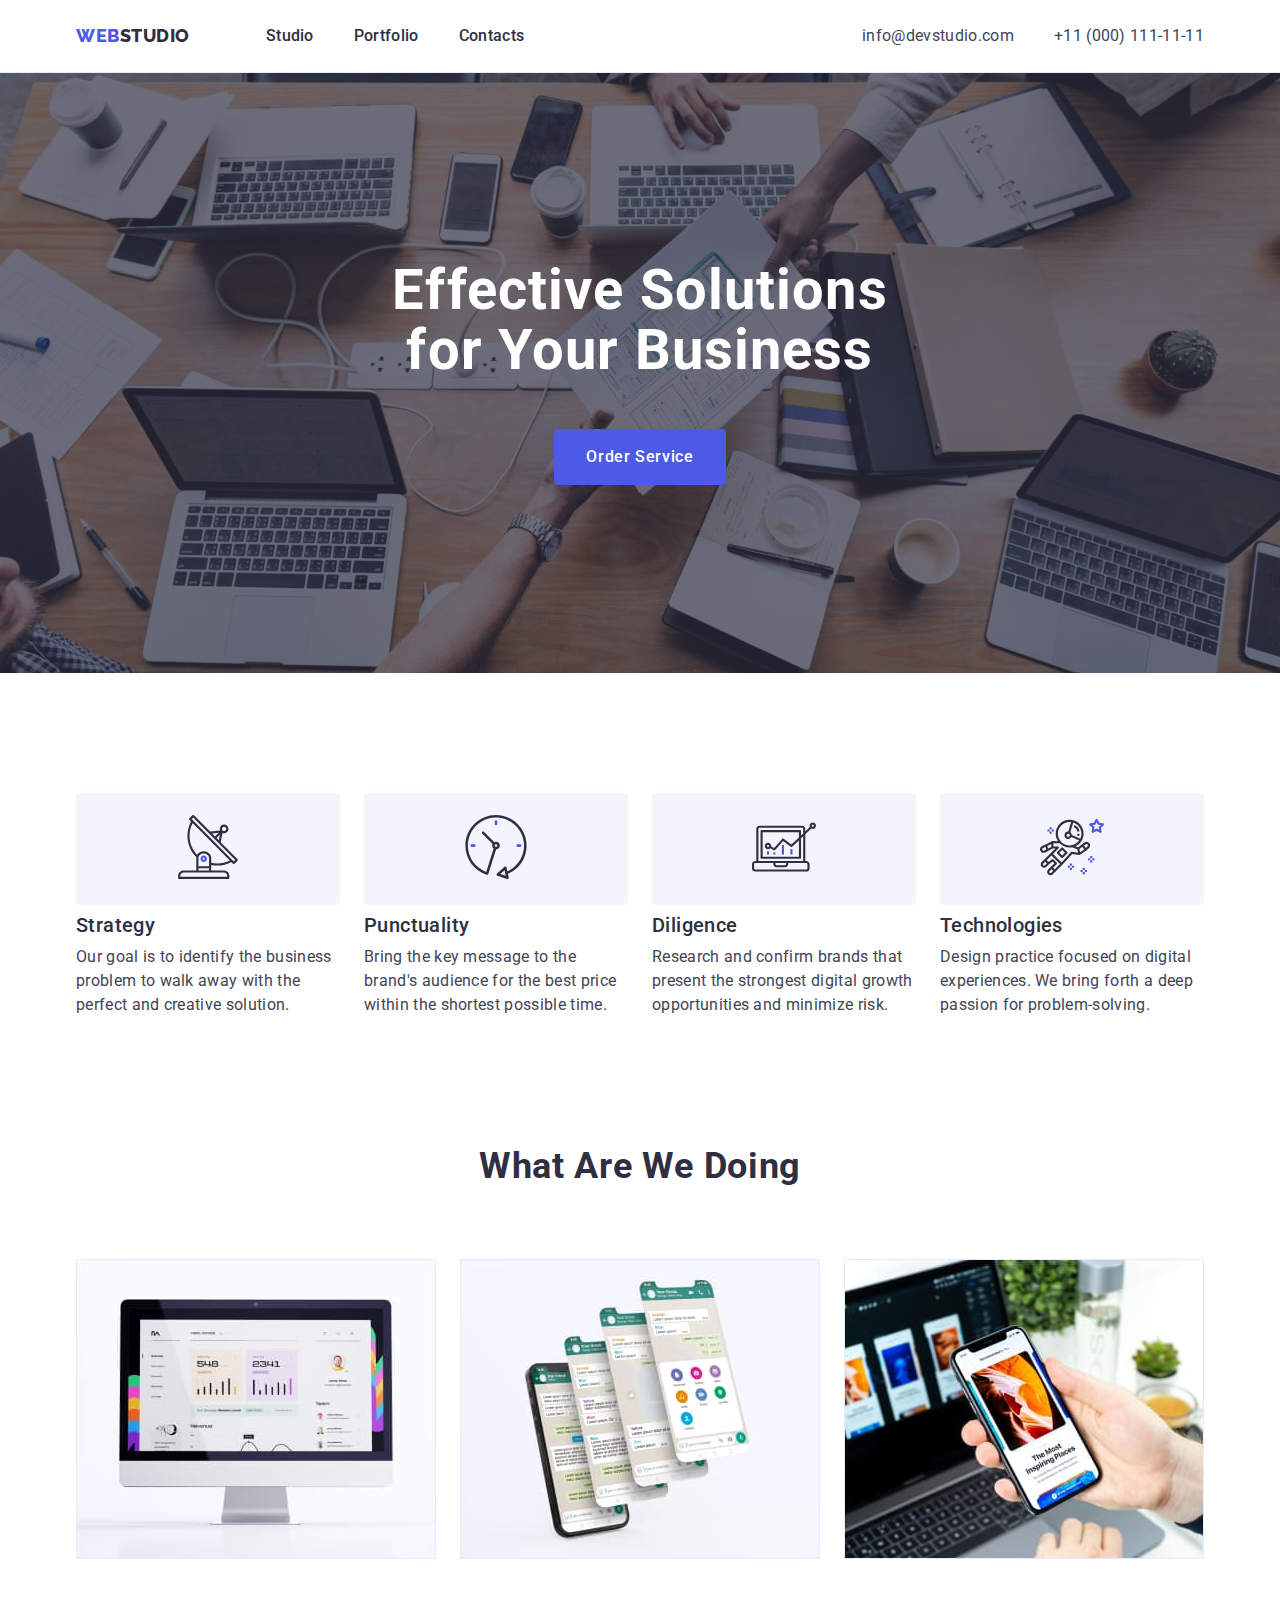
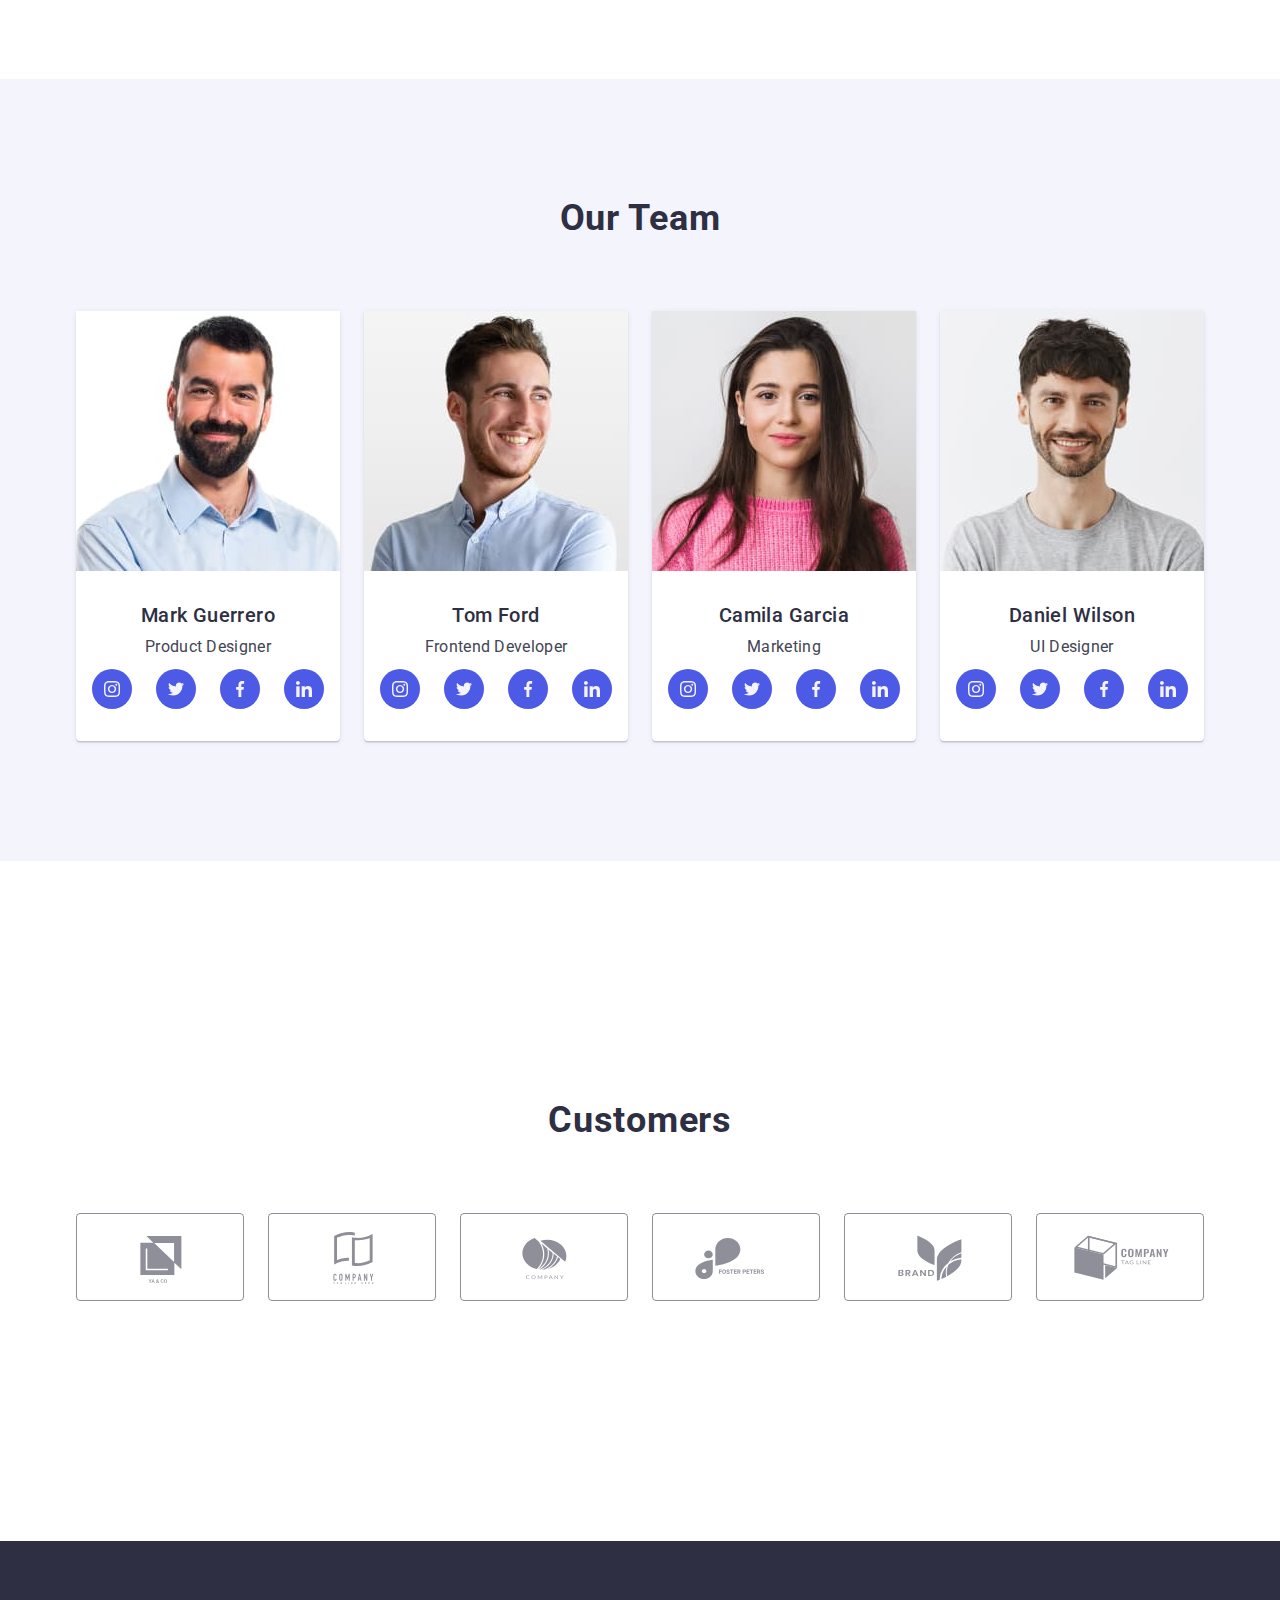
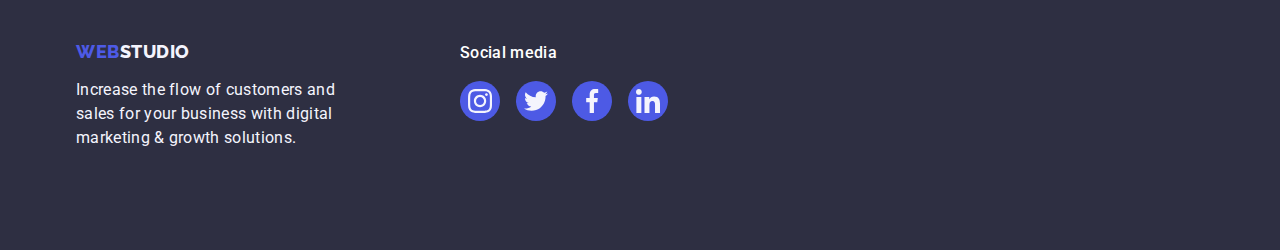
==== commit a7e06104: "index.html" ====
--- a/index.html
+++ b/index.html
@@ -72,7 +72,7 @@
                 <a class="title-link" href="icon-antenna"
                   ><svg class="title-icon" width="64" height="64">
                     <use
-                      href="./images/symbol-defs.svg#icon-icon-antenna"
+                      href="./images/icons.svg/symbol-defs.svg#icon-icon-antenna"
                     ></use>
                   </svg>
                 </a>
@@ -88,7 +88,9 @@
               <div class="title-item-icon">
                 <a class="title-link" href="icon-clock"
                   ><svg class="title-icon" width="64" height="64">
-                    <use href="./images/symbol-defs.svg#icon-icon-clock"></use>
+                    <use
+                      href="./images/./icons.svg/symbol-defs.svg#icon-icon-clock"
+                    ></use>
                   </svg>
                 </a>
               </div>
@@ -103,7 +105,7 @@
                 <a class="title-link" href="icon-diagram"
                   ><svg class="title-icon" width="64" height="64">
                     <use
-                      href="./images/symbol-defs.svg#icon-icon-diagram"
+                      href="./images/./icons.svg/symbol-defs.svg#icon-icon-diagram"
                     ></use>
                   </svg>
                 </a>
@@ -119,7 +121,7 @@
                 <a class="title-link" href="icon-astronaut"
                   ><svg class="title-icon" width="64" height="64">
                     <use
-                      href="./images/symbol-defs.svg#icon-icon-astronaut"
+                      href="./images/./icons.svg/symbol-defs.svg#icon-icon-astronaut"
                     ></use>
                   </svg>
                 </a>
@@ -194,7 +196,7 @@
                     >
                       <svg class="socials-icon" width="16" height="16">
                         <use
-                          href="./images/symbol-defs.svg#icon-icon-instagram"
+                          href="./images/./icons.svg/symbol-defs.svg#icon-icon-instagram"
                         ></use>
                       </svg>
                     </a>
@@ -209,7 +211,7 @@
                     >
                       <svg class="socials-icon" width="16" height="16">
                         <use
-                          href="./images/symbol-defs.svg#icon-icon-twitter"
+                          href="./images/./icons.svg/symbol-defs.svg#icon-icon-twitter"
                         ></use>
                       </svg>
                     </a>
@@ -224,7 +226,7 @@
                     >
                       <svg class="socials-icon" width="16" height="16">
                         <use
-                          href="./images/symbol-defs.svg#icon-icon-facebook"
+                          href="./images/./icons.svg/symbol-defs.svg#icon-icon-facebook"
                         ></use>
                       </svg>
                     </a>
@@ -239,7 +241,7 @@
                     >
                       <svg class="socials-icon" width="16" height="16">
                         <use
-                          href="./images/symbol-defs.svg#icon-icon-linkedin"
+                          href="./images/./icons.svg/symbol-defs.svg#icon-icon-linkedin"
                         ></use>
                       </svg>
                     </a>
@@ -268,7 +270,7 @@
                     >
                       <svg class="socials-icon" width="16" height="16">
                         <use
-                          href="./images/symbol-defs.svg#icon-icon-instagram"
+                          href="./images/./icons.svg/symbol-defs.svg#icon-icon-instagram"
                         ></use>
                       </svg>
                     </a>
@@ -283,7 +285,7 @@
                     >
                       <svg class="socials-icon" width="16" height="16">
                         <use
-                          href="./images/symbol-defs.svg#icon-icon-twitter"
+                          href="./images/./icons.svg/symbol-defs.svg#icon-icon-twitter"
                         ></use>
                       </svg>
                     </a>
@@ -298,7 +300,7 @@
                     >
                       <svg class="socials-icon" width="16" height="16">
                         <use
-                          href="./images/symbol-defs.svg#icon-icon-facebook"
+                          href="./images/./icons.svg/symbol-defs.svg#icon-icon-facebook"
                         ></use>
                       </svg>
                     </a>
@@ -313,7 +315,7 @@
                     >
                       <svg class="socials-icon" width="16" height="16">
                         <use
-                          href="./images/symbol-defs.svg#icon-icon-linkedin"
+                          href="./images/./icons.svg/symbol-defs.svg#icon-icon-linkedin"
                         ></use>
                       </svg>
                     </a>
@@ -342,7 +344,7 @@
                     >
                       <svg class="socials-icon" width="16" height="16">
                         <use
-                          href="./images/symbol-defs.svg#icon-icon-instagram"
+                          href="./images/./icons.svg/symbol-defs.svg#icon-icon-instagram"
                         ></use>
                       </svg>
                     </a>
@@ -357,7 +359,7 @@
                     >
                       <svg class="socials-icon" width="16" height="16">
                         <use
-                          href="./images/symbol-defs.svg#icon-icon-twitter"
+                          href="./images/./icons.svg/symbol-defs.svg#icon-icon-twitter"
                         ></use>
                       </svg>
                     </a>
@@ -372,7 +374,7 @@
                     >
                       <svg class="socials-icon" width="16" height="16">
                         <use
-                          href="./images/symbol-defs.svg#icon-icon-facebook"
+                          href="./images/./icons.svg/symbol-defs.svg#icon-icon-facebook"
                         ></use>
                       </svg>
                     </a>
@@ -387,7 +389,7 @@
                     >
                       <svg class="socials-icon" width="16" height="16">
                         <use
-                          href="./images/symbol-defs.svg#icon-icon-linkedin"
+                          href="./images/./icons.svg/symbol-defs.svg#icon-icon-linkedin"
                         ></use>
                       </svg>
                     </a>
@@ -416,7 +418,7 @@
                     >
                       <svg class="socials-icon" width="16" height="16">
                         <use
-                          href="./images/symbol-defs.svg#icon-icon-instagram"
+                          href="./images/./icons.svg/symbol-defs.svg#icon-icon-instagram"
                         ></use>
                       </svg>
                     </a>
@@ -431,7 +433,7 @@
                     >
                       <svg class="socials-icon" width="16" height="16">
                         <use
-                          href="./images/symbol-defs.svg#icon-icon-twitter"
+                          href="./images/./icons.svg/symbol-defs.svg#icon-icon-twitter"
                         ></use>
                       </svg>
                     </a>
@@ -446,7 +448,7 @@
                     >
                       <svg class="socials-icon" width="16" height="16">
                         <use
-                          href="./images/symbol-defs.svg#icon-icon-facebook"
+                          href="./images/./icons.svg/symbol-defs.svg#icon-icon-facebook"
                         ></use>
                       </svg>
                     </a>
@@ -461,7 +463,7 @@
                     >
                       <svg class="socials-icon" width="16" height="16">
                         <use
-                          href="./images/symbol-defs.svg#icon-icon-linkedin"
+                          href="./images/./icons.svg/symbol-defs.svg#icon-icon-linkedin"
                         ></use>
                       </svg>
                     </a>
@@ -476,13 +478,13 @@
       <!--Section 5-->
       <section class="customers">
         <div class="container">
-          <h2 class="work team-item">Customers</h2>
+          <h2 class="work team-item team-item-customers">Customers</h2>
           <ul class="customers-list list">
             <li class="customers-item">
               <a class="customers-link link" href=""
                 ><svg class="customers-icon" width="104" height="56">
                   <use
-                    href="./images/symbol-defs.svg#icon-icon-logofirst"
+                    href="./images/./icons.svg/symbol-defs.svg#icon-icon-logofirst"
                   ></use>
                 </svg>
               </a>
@@ -491,7 +493,9 @@
             <li class="customers-item">
               <a class="customers-link link" href=""
                 ><svg class="customers-icon" width="104" height="56">
-                  <use href="./images/symbol-defs.svg#icon-icon-logosec"></use>
+                  <use
+                    href="./images/./icons.svg/symbol-defs.svg#icon-icon-logosec"
+                  ></use>
                 </svg>
               </a>
             </li>
@@ -499,29 +503,35 @@
               <a class="customers-link link" href="">
                 <svg class="customers-icon" width="104" height="56">
                   <use
-                    href="./images/symbol-defs.svg#icon-icon-logothird"
-                  ></use>
-                </svg>
-              </a>
-            </li>
-            <li>
-              <a class="customers-link link" href=""
-                ><svg class="customers-icon" width="104" height="56">
-                  <use href="./images/symbol-defs.svg#icon-icon-logofour"></use>
+                    href="./images/./icons.svg/symbol-defs.svg#icon-icon-logothird"
+                  ></use>
                 </svg>
               </a>
             </li>
             <li class="customers-item">
               <a class="customers-link link" href=""
                 ><svg class="customers-icon" width="104" height="56">
-                  <use href="./images/symbol-defs.svg#icon-icon-logofive"></use>
+                  <use
+                    href="./images/icons.svg/symbol-defs.svg#icon-icon-logofour"
+                  ></use>
                 </svg>
               </a>
             </li>
             <li class="customers-item">
               <a class="customers-link link" href=""
                 ><svg class="customers-icon" width="104" height="56">
-                  <use href="./images/symbol-defs.svg#icon-icon-logosix"></use>
+                  <use
+                    href="./images/./icons.svg/symbol-defs.svg#icon-icon-logofive"
+                  ></use>
+                </svg>
+              </a>
+            </li>
+            <li class="customers-item">
+              <a class="customers-link link" href=""
+                ><svg class="customers-icon" width="104" height="56">
+                  <use
+                    href="./images/./icons.svg/symbol-defs.svg#icon-icon-logosix"
+                  ></use>
                 </svg>
               </a>
             </li>
@@ -550,7 +560,7 @@
                 href="https://instagram.com"
                 ><svg class="footer-socials-icon" width="24" height="24">
                   <use
-                    href="./images/symbol-defs.svg#icon-icon-instagram"
+                    href="./images/./icons.svg/symbol-defs.svg#icon-icon-instagram"
                   ></use>
                 </svg>
               </a>
@@ -560,7 +570,9 @@
                 class="footer-socials-link link list"
                 href="https://twitter.com"
                 ><svg class="footer-socials-icon" width="24" height="24">
-                  <use href="./images/symbol-defs.svg#icon-icon-twitter"></use>
+                  <use
+                    href="./images/./icons.svg/symbol-defs.svg#icon-icon-twitter"
+                  ></use>
                 </svg>
               </a>
             </li>
@@ -569,7 +581,9 @@
                 class="footer-socials-link link list"
                 href="https://facebook.com"
                 ><svg class="footer-socials-icon" width="24" height="24">
-                  <use href="./images/symbol-defs.svg#icon-icon-facebook"></use>
+                  <use
+                    href="./images/./icons.svg/symbol-defs.svg#icon-icon-facebook"
+                  ></use>
                 </svg>
               </a>
             </li>
@@ -578,7 +592,9 @@
                 class="footer-socials-link link list"
                 href="https://linkedin.com"
                 ><svg class="footer-socials-icon" width="24" height="24">
-                  <use href="./images/symbol-defs.svg#icon-icon-linkedin"></use>
+                  <use
+                    href="./images/./icons.svg/symbol-defs.svg#icon-icon-linkedin"
+                  ></use>
                 </svg>
               </a>
             </li>
--- a/css/styles.css
+++ b/css/styles.css
@@ -152,13 +152,13 @@
   padding: 188px 0;
 }
 .overlay {
-  max-width: 1440рх;
+  max-width: 1440px;
   height: 600px;
   background-image: linear-gradient(
       rgba(46, 47, 66, 0.7),
       rgba(46, 47, 66, 0.7)
     ),
-    url(../images/people-office\ 1.jpg);
+    url(../images/img-name.jpg);
   background-repeat: no-repeat;
   background-position: center;
   background-size: cover;
@@ -345,13 +345,14 @@
   height: 88px;
   border: 1px solid var(--light-slate);
   border-radius: 4px;
+  color: var(--light-slate);
 }
 .customers-link:hover,
 .customers-link:focus {
   border-color: var(--ocean);
 }
 .customers-icon {
-  fill: var(--light-slate);
+  fill: currentColor;
 }
 .customers-icon:hover,
 .customers-icon:focus {
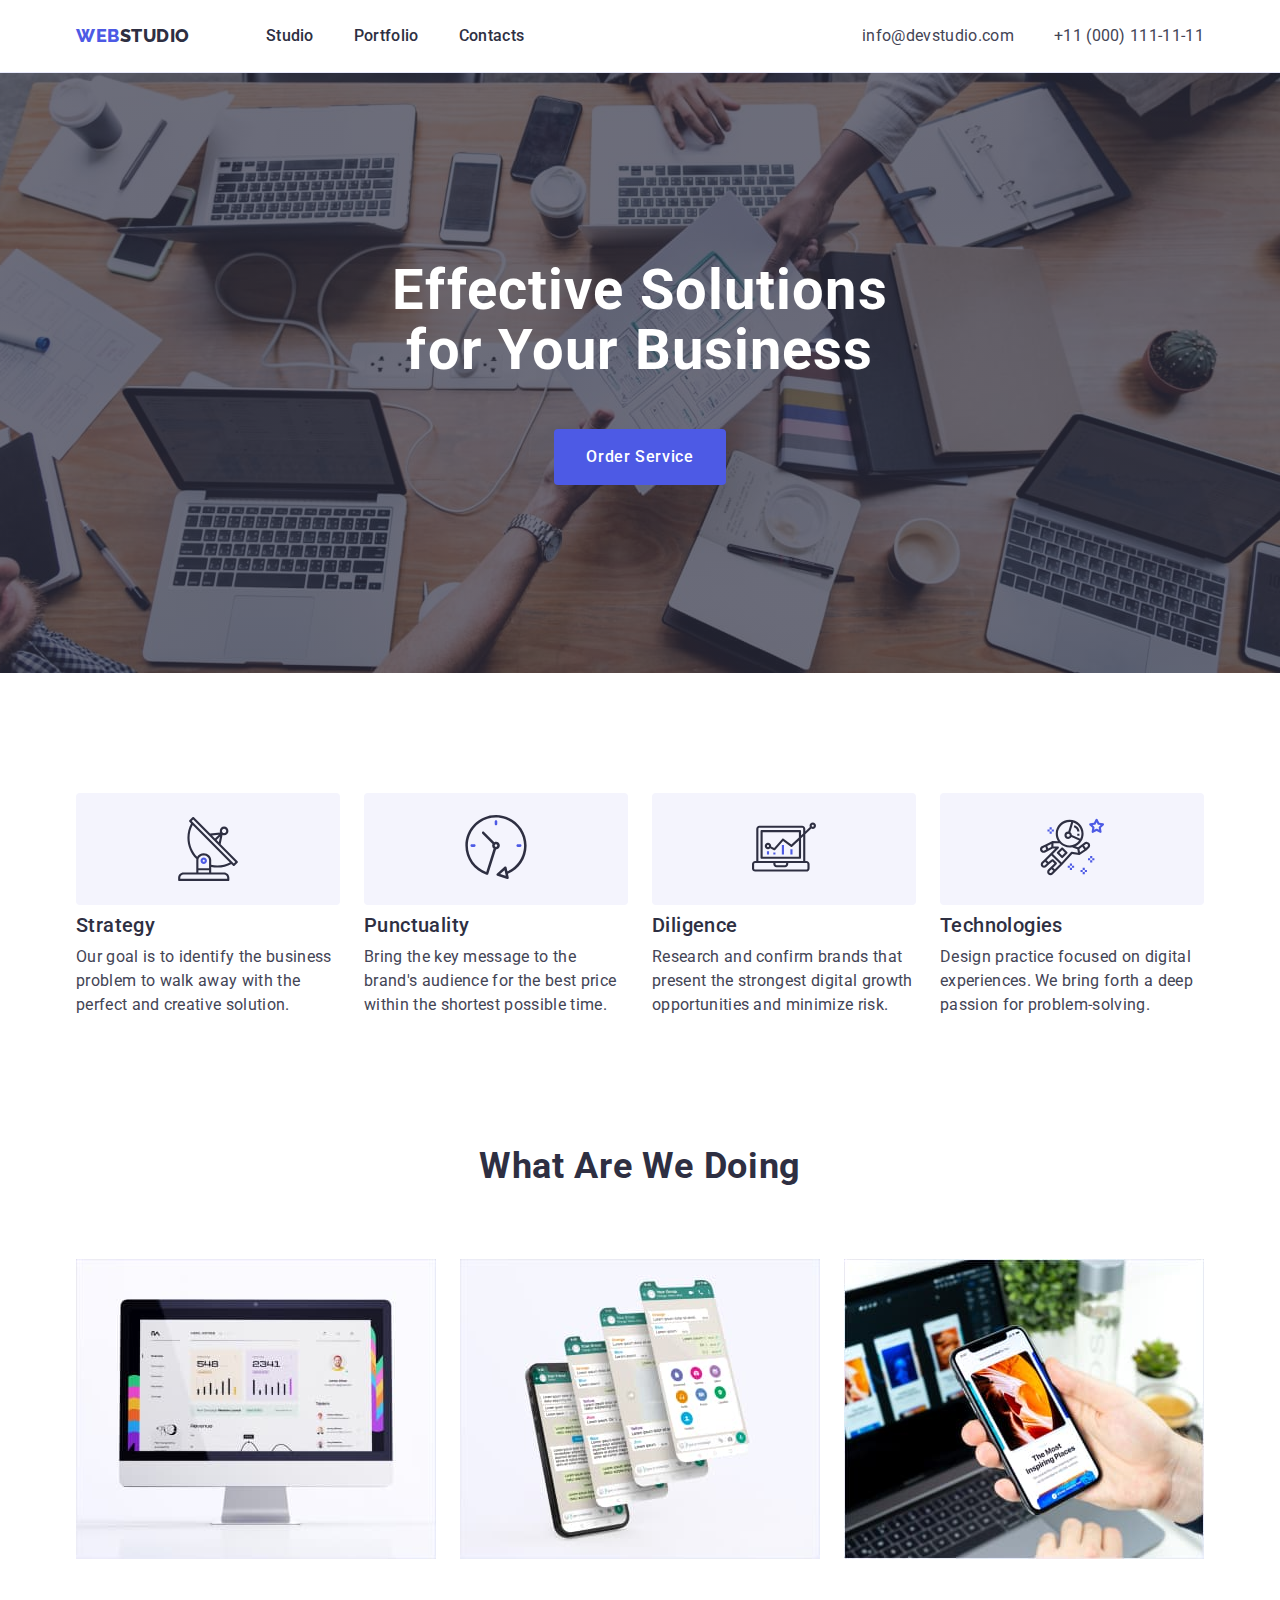
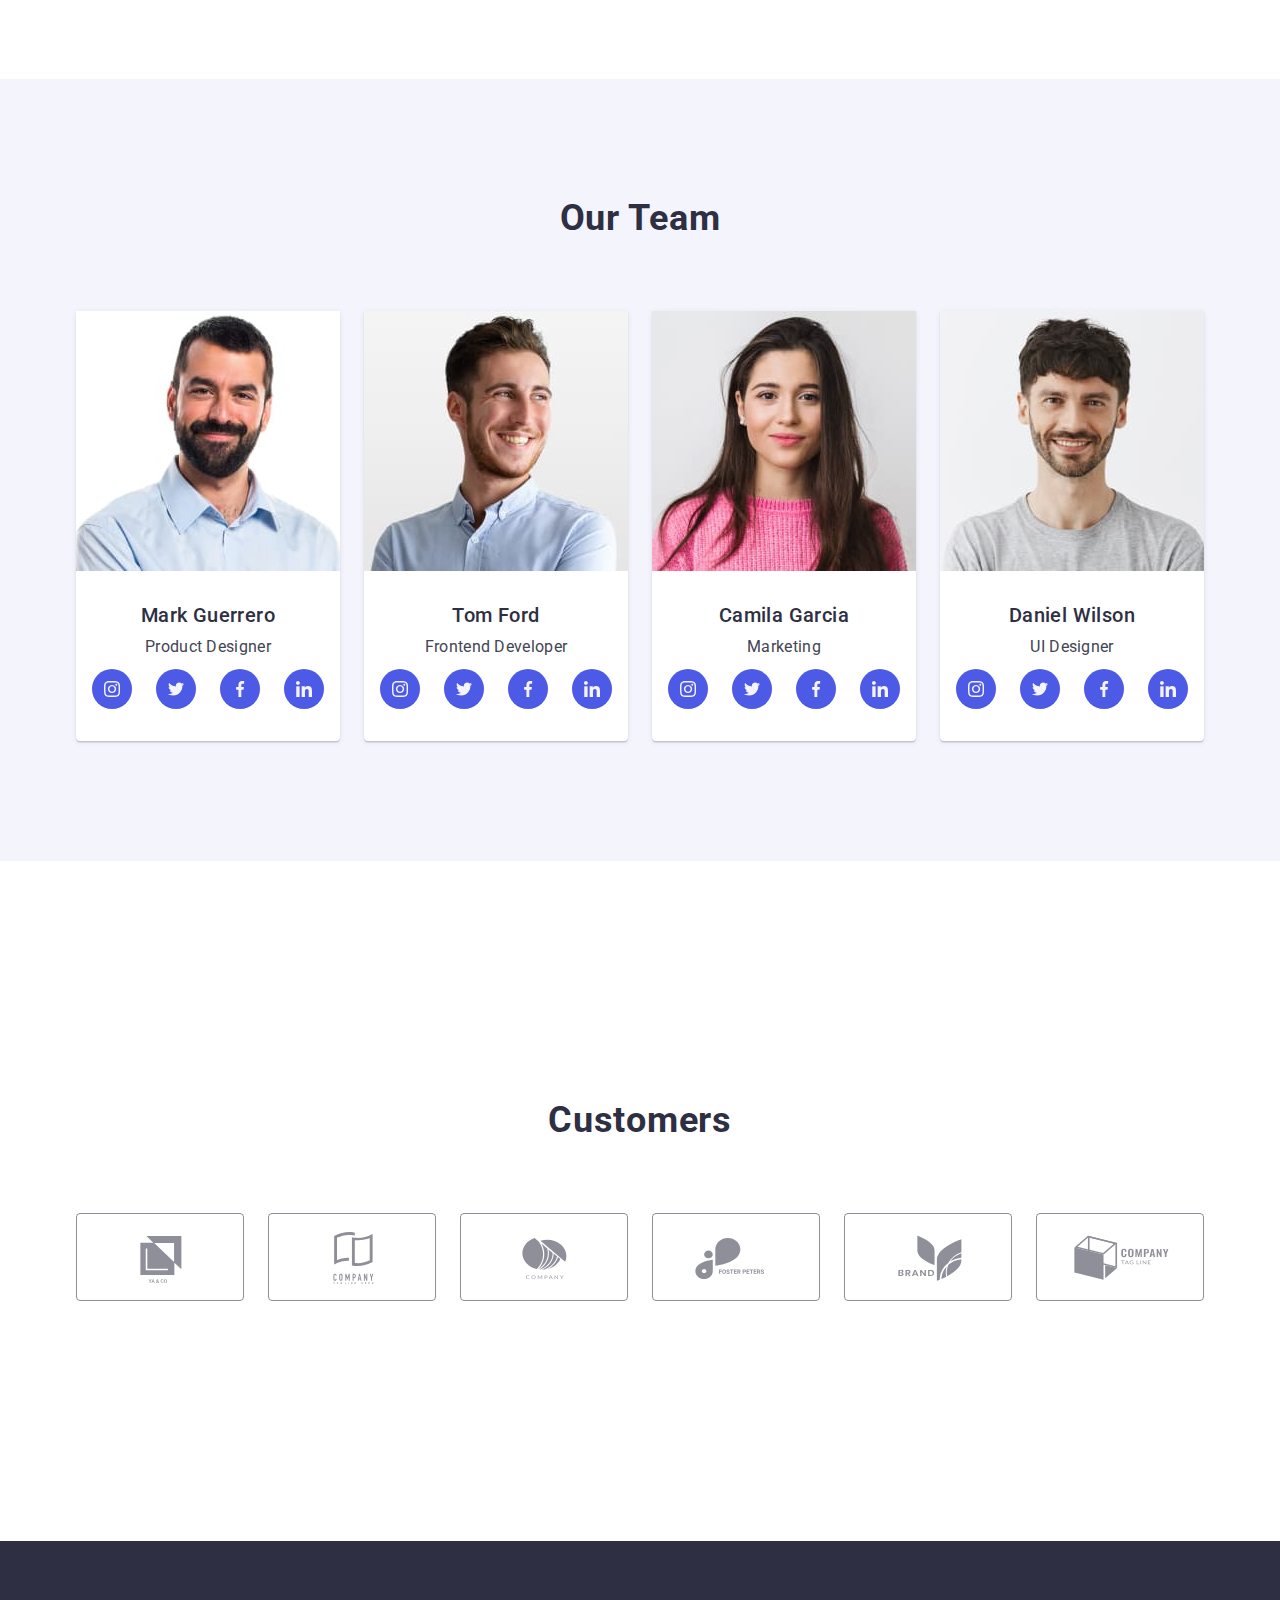
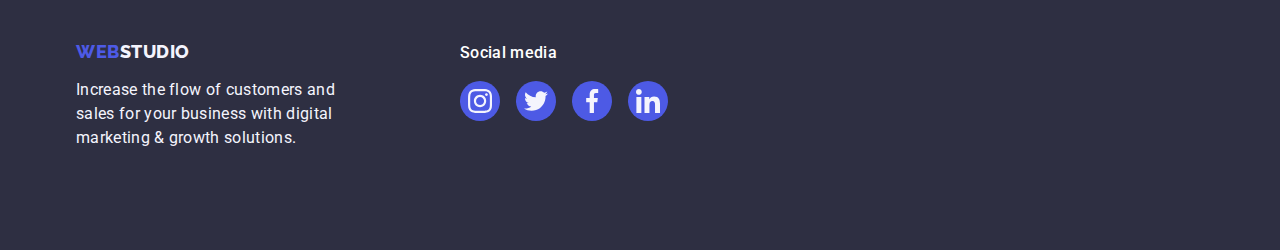
==== commit 53e12ba0: "Update index.html" ====
--- a/index.html
+++ b/index.html
@@ -69,13 +69,11 @@
           <ul class="list team-list">
             <li class="title-item">
               <div class="title-item-icon">
-                <a class="title-link" href="icon-antenna"
-                  ><svg class="title-icon" width="64" height="64">
-                    <use
-                      href="./images/icons.svg/symbol-defs.svg#icon-icon-antenna"
-                    ></use>
-                  </svg>
-                </a>
+                <svg class="title-icon" width="64" height="64">
+                  <use
+                    href="./images/icons.svg/symbol-defs.svg#icon-icon-antenna"
+                  ></use>
+                </svg>
               </div>
               <h3 class="title">Strategy</h3>
               <p class="title-txt item">
@@ -121,7 +119,7 @@
                 <a class="title-link" href="icon-astronaut"
                   ><svg class="title-icon" width="64" height="64">
                     <use
-                      href="./images/./icons.svg/symbol-defs.svg#icon-icon-astronaut"
+                      href="./images//icons.svg/symbol-defs.svg#icon-icon-astronaut"
                     ></use>
                   </svg>
                 </a>
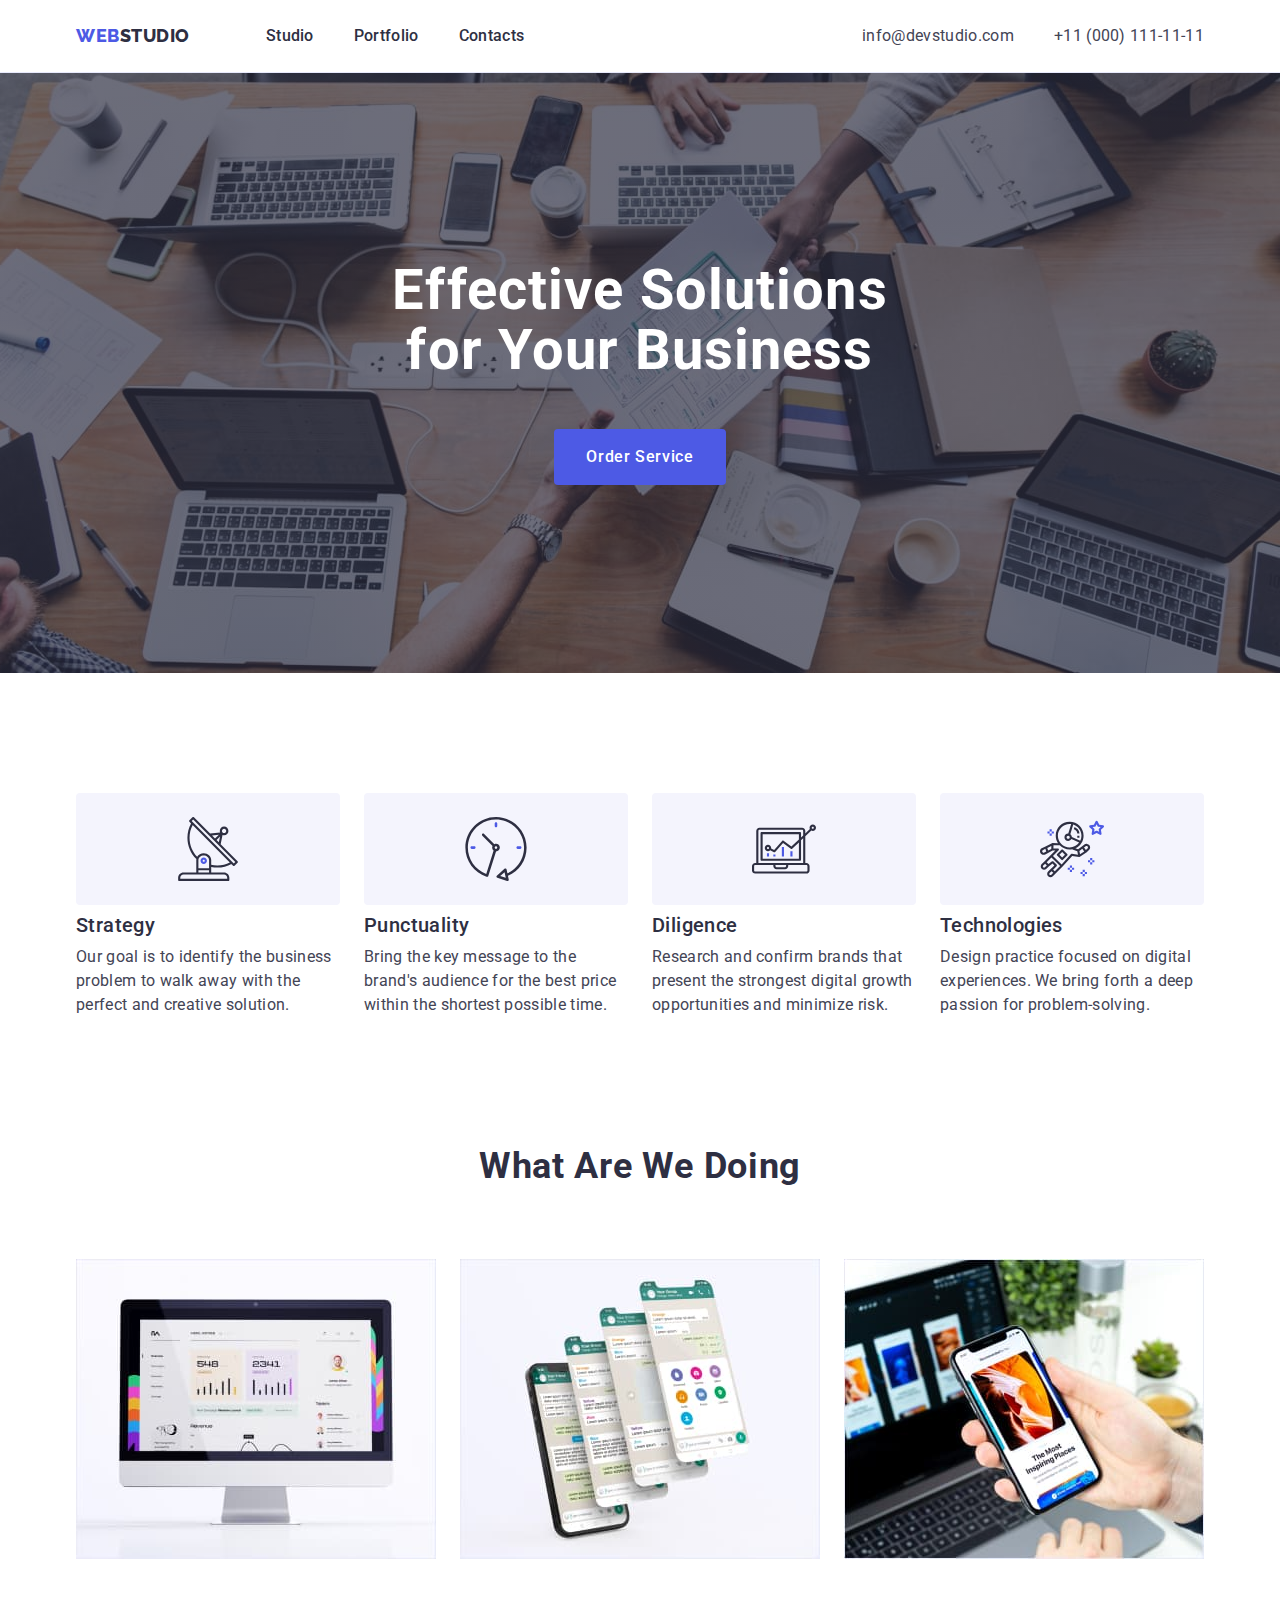
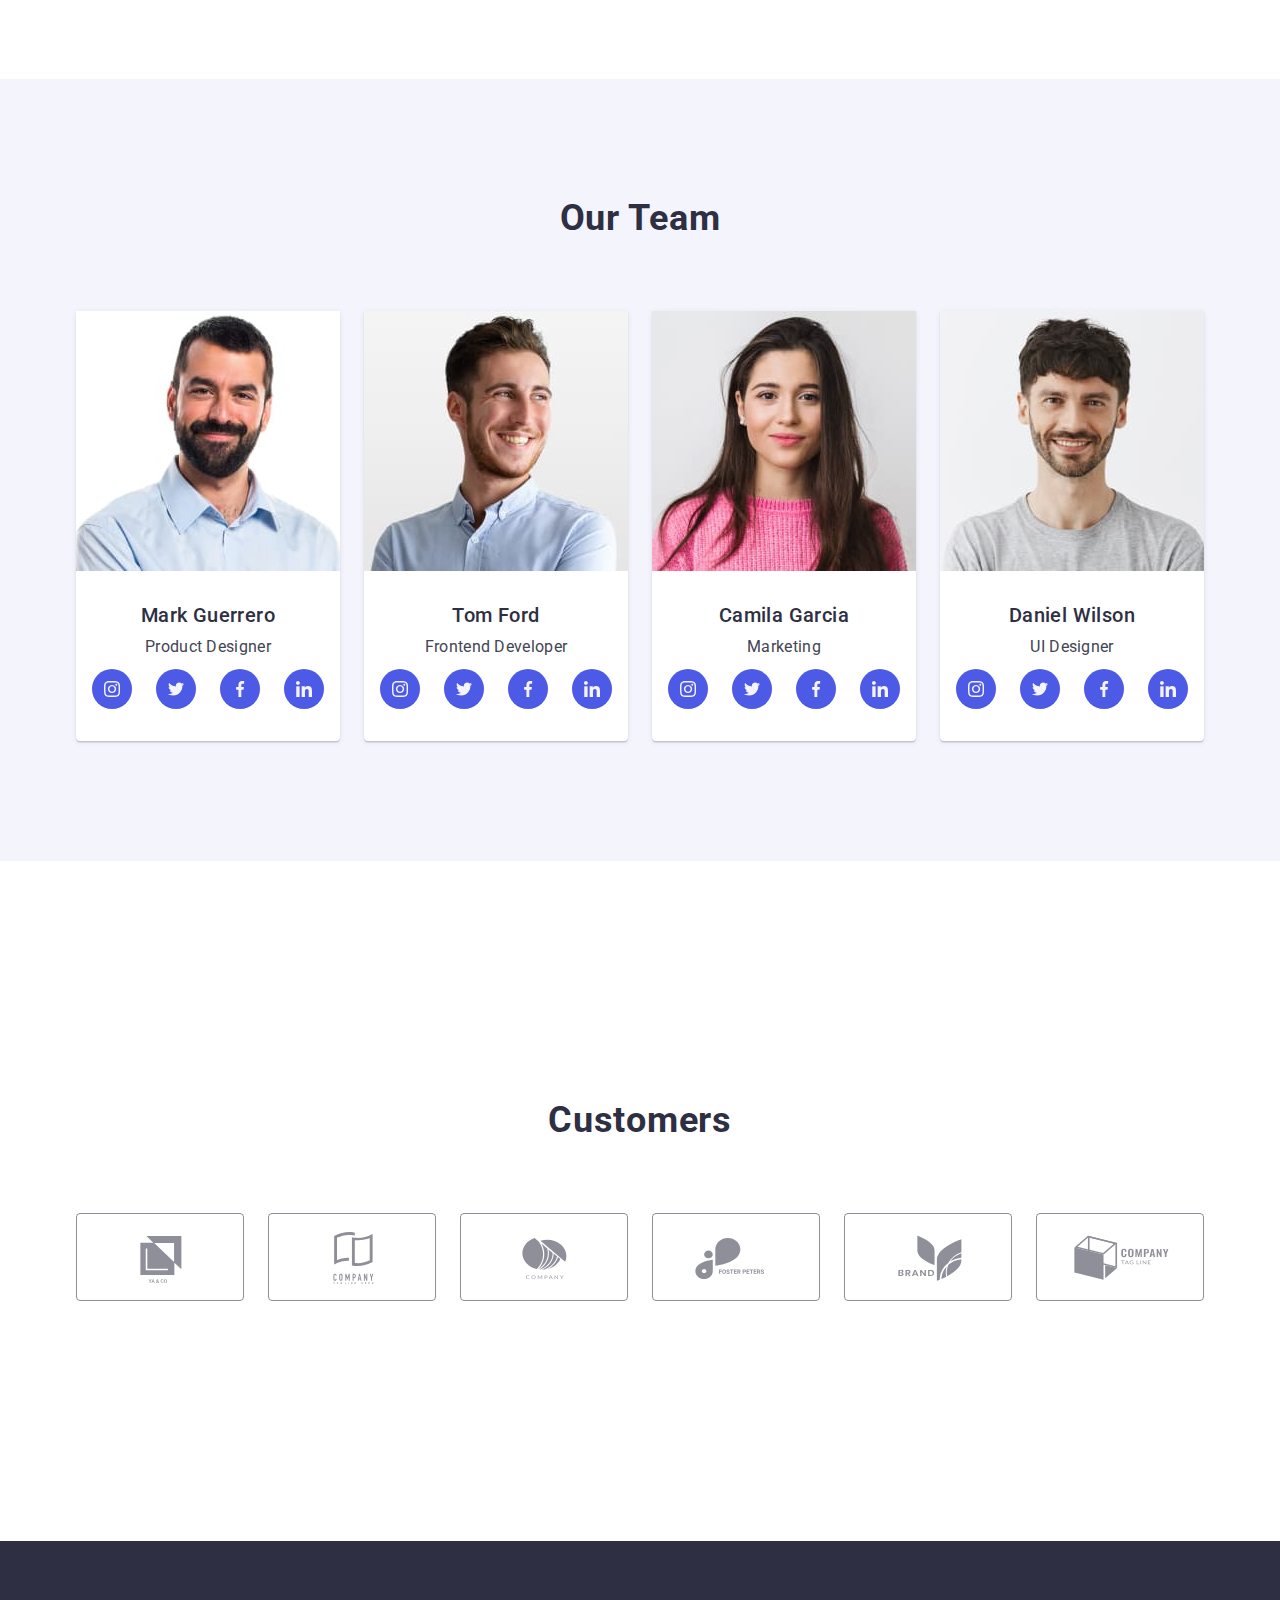
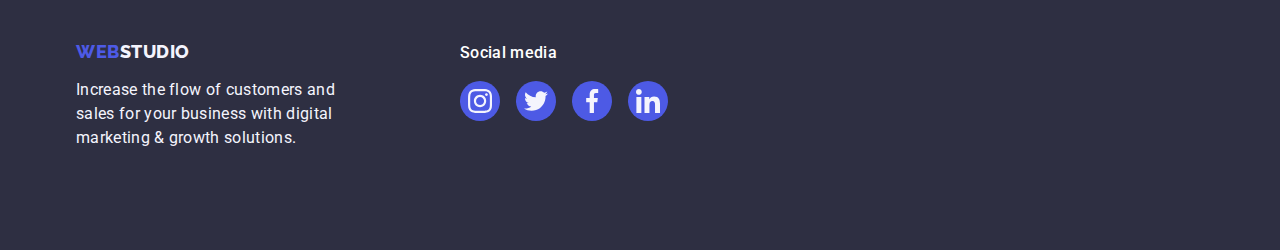
==== commit 4322981b: "index.html" ====
--- a/index.html
+++ b/index.html
@@ -84,13 +84,11 @@
 
             <li class="title-item">
               <div class="title-item-icon">
-                <a class="title-link" href="icon-clock"
-                  ><svg class="title-icon" width="64" height="64">
-                    <use
-                      href="./images/./icons.svg/symbol-defs.svg#icon-icon-clock"
-                    ></use>
-                  </svg>
-                </a>
+                <svg class="title-icon" width="64" height="64">
+                  <use
+                    href="./images/./icons.svg/symbol-defs.svg#icon-icon-clock"
+                  ></use>
+                </svg>
               </div>
               <h3 class="title">Punctuality</h3>
               <p class="title-txt item">
@@ -100,13 +98,11 @@
             </li>
             <li class="title-item">
               <div class="title-item-icon">
-                <a class="title-link" href="icon-diagram"
-                  ><svg class="title-icon" width="64" height="64">
-                    <use
-                      href="./images/./icons.svg/symbol-defs.svg#icon-icon-diagram"
-                    ></use>
-                  </svg>
-                </a>
+                <svg class="title-icon" width="64" height="64">
+                  <use
+                    href="./images/./icons.svg/symbol-defs.svg#icon-icon-diagram"
+                  ></use>
+                </svg>
               </div>
               <h3 class="title">Diligence</h3>
               <p class="title-txt item">
@@ -116,13 +112,11 @@
             </li>
             <li class="title-item">
               <div class="title-item-icon">
-                <a class="title-link" href="icon-astronaut"
-                  ><svg class="title-icon" width="64" height="64">
-                    <use
-                      href="./images//icons.svg/symbol-defs.svg#icon-icon-astronaut"
-                    ></use>
-                  </svg>
-                </a>
+                <svg class="title-icon" width="64" height="64">
+                  <use
+                    href="./images//icons.svg/symbol-defs.svg#icon-icon-astronaut"
+                  ></use>
+                </svg>
               </div>
               <h3 class="title">Technologies</h3>
               <p class="title-txt item">
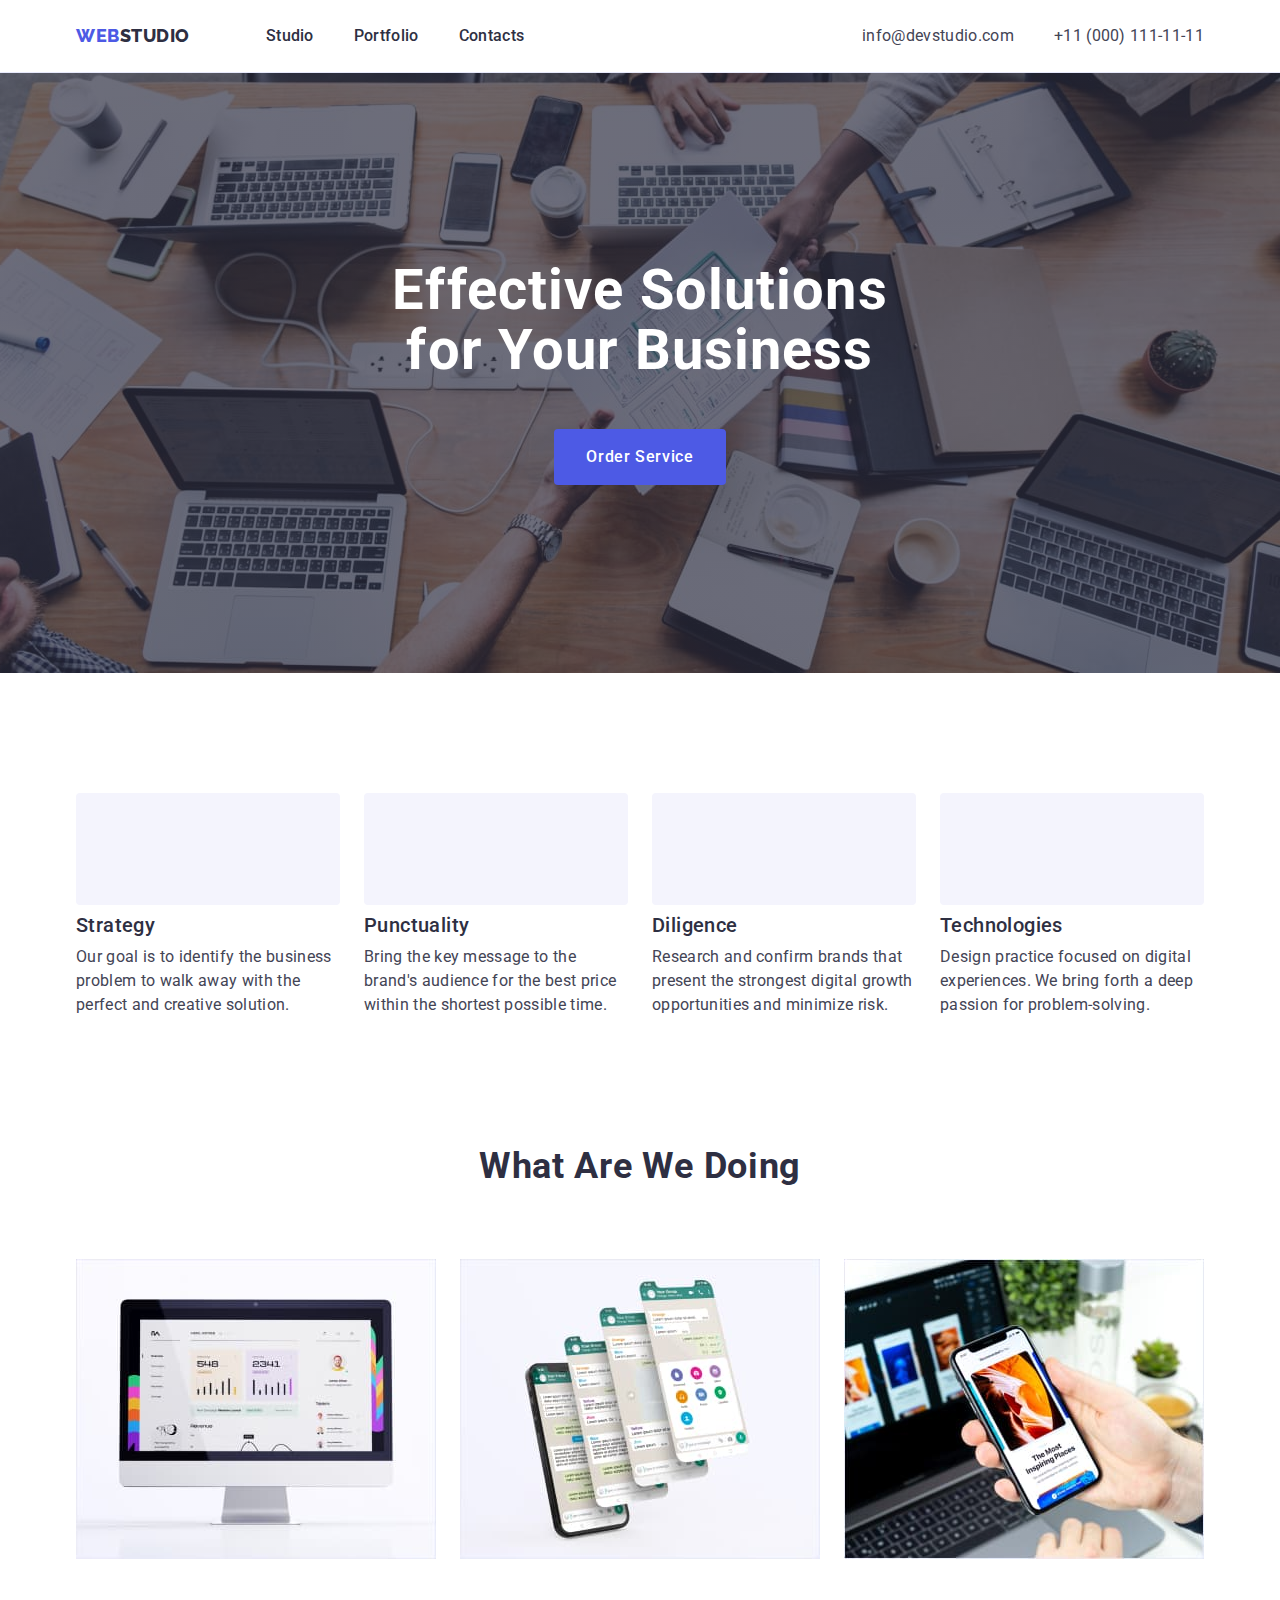
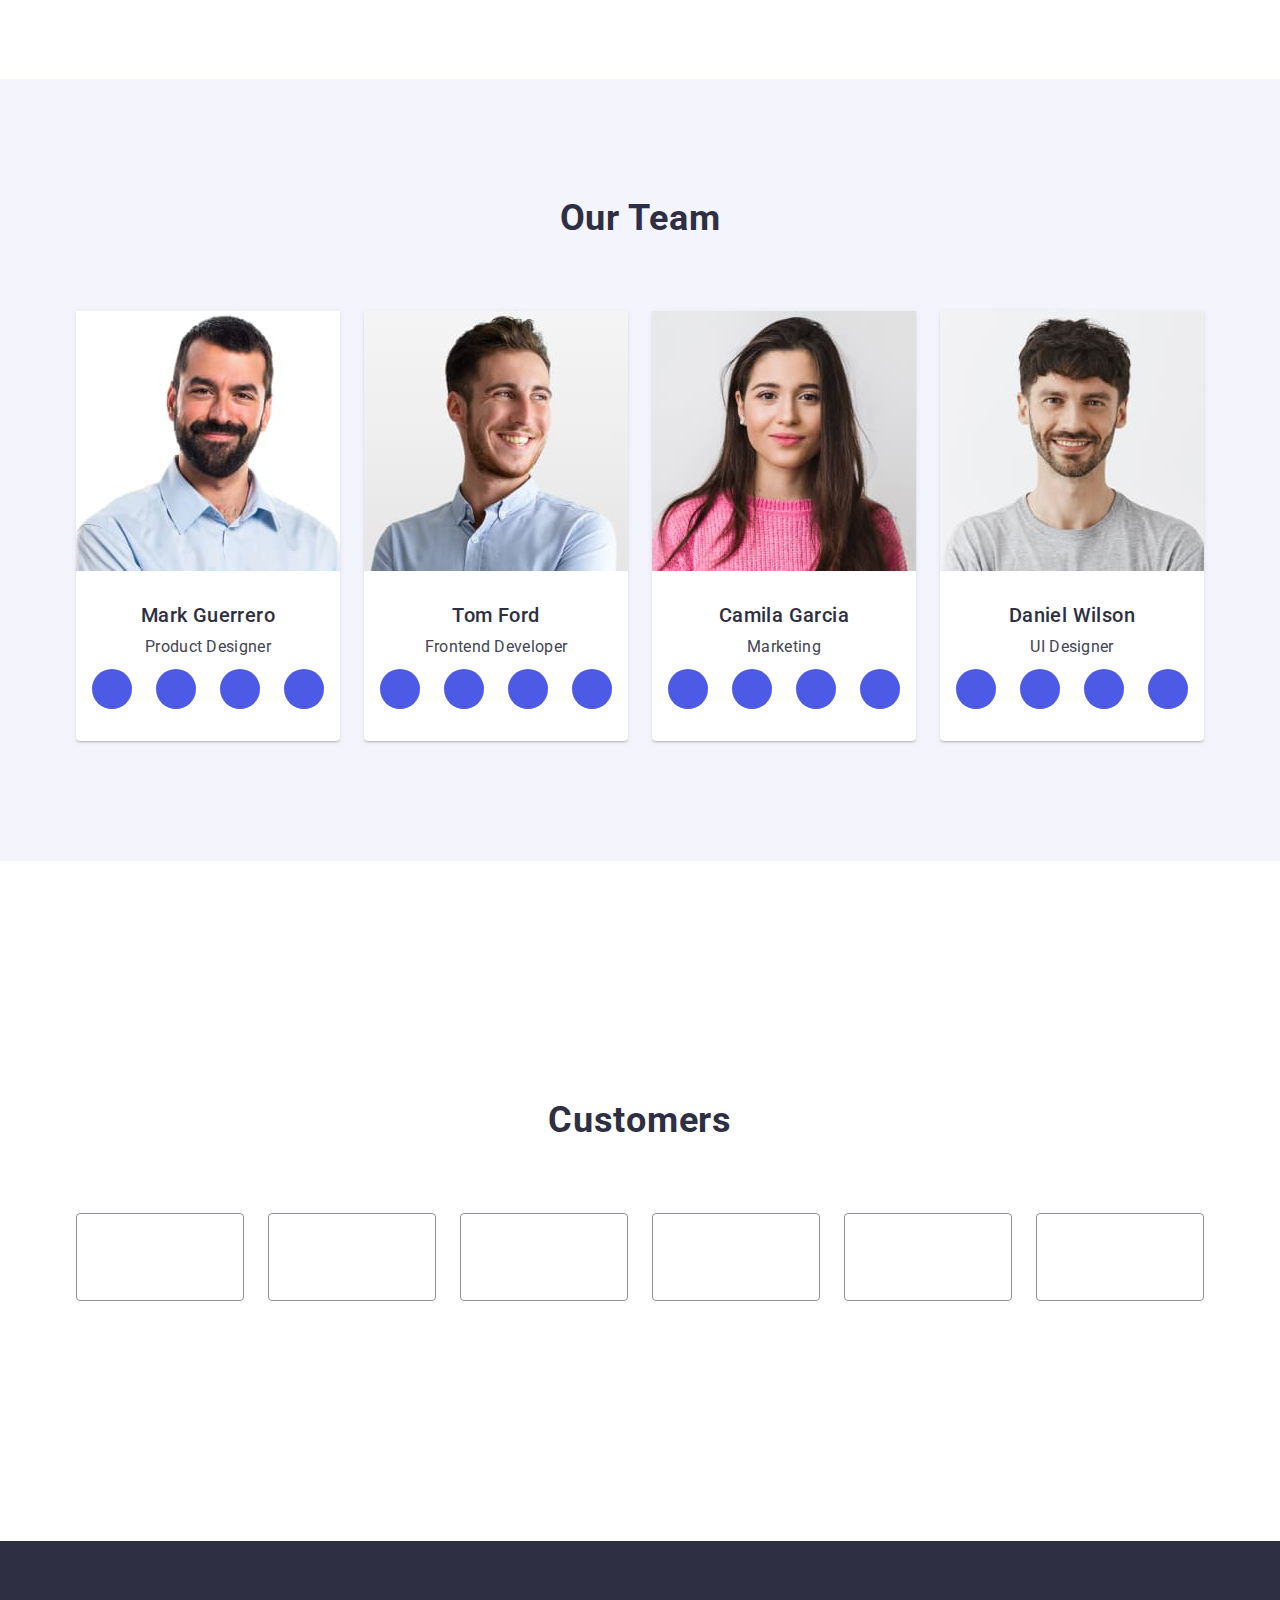
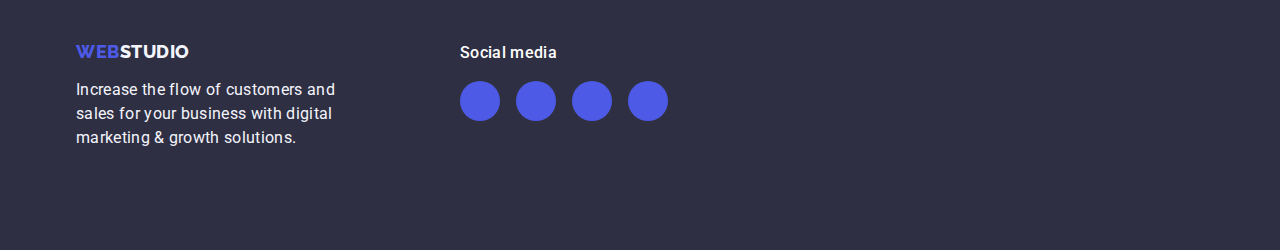
==== commit f7344a56: "index.html" ====
--- a/index.html
+++ b/index.html
@@ -70,9 +70,7 @@
             <li class="title-item">
               <div class="title-item-icon">
                 <svg class="title-icon" width="64" height="64">
-                  <use
-                    href="./images/icons.svg/symbol-defs.svg#icon-icon-antenna"
-                  ></use>
+                  <use href="./images/icons.svg#icon-icon-antenna"></use>
                 </svg>
               </div>
               <h3 class="title">Strategy</h3>
@@ -85,9 +83,7 @@
             <li class="title-item">
               <div class="title-item-icon">
                 <svg class="title-icon" width="64" height="64">
-                  <use
-                    href="./images/./icons.svg/symbol-defs.svg#icon-icon-clock"
-                  ></use>
+                  <use href="./images/icons.svg#icon-icon-clock"></use>
                 </svg>
               </div>
               <h3 class="title">Punctuality</h3>
@@ -99,9 +95,7 @@
             <li class="title-item">
               <div class="title-item-icon">
                 <svg class="title-icon" width="64" height="64">
-                  <use
-                    href="./images/./icons.svg/symbol-defs.svg#icon-icon-diagram"
-                  ></use>
+                  <use href="./images/icons.svg#icon-icon-diagram"></use>
                 </svg>
               </div>
               <h3 class="title">Diligence</h3>
@@ -113,9 +107,7 @@
             <li class="title-item">
               <div class="title-item-icon">
                 <svg class="title-icon" width="64" height="64">
-                  <use
-                    href="./images//icons.svg/symbol-defs.svg#icon-icon-astronaut"
-                  ></use>
+                  <use href="./images/icons.svg#icon-icon-astronaut"></use>
                 </svg>
               </div>
               <h3 class="title">Technologies</h3>
@@ -188,7 +180,7 @@
                     >
                       <svg class="socials-icon" width="16" height="16">
                         <use
-                          href="./images/./icons.svg/symbol-defs.svg#icon-icon-instagram"
+                          href="./images/icons.svg#icon-icon-instagram"
                         ></use>
                       </svg>
                     </a>
@@ -202,9 +194,7 @@
                       aria-label="twitter icon"
                     >
                       <svg class="socials-icon" width="16" height="16">
-                        <use
-                          href="./images/./icons.svg/symbol-defs.svg#icon-icon-twitter"
-                        ></use>
+                        <use href="./images/icons.svg#icon-icon-twitter"></use>
                       </svg>
                     </a>
                   </li>
@@ -217,9 +207,7 @@
                       aria-label="facebook icon"
                     >
                       <svg class="socials-icon" width="16" height="16">
-                        <use
-                          href="./images/./icons.svg/symbol-defs.svg#icon-icon-facebook"
-                        ></use>
+                        <use href="./images/icons.svg#icon-icon-facebook"></use>
                       </svg>
                     </a>
                   </li>
@@ -232,9 +220,7 @@
                       aria-label="linkedin icon"
                     >
                       <svg class="socials-icon" width="16" height="16">
-                        <use
-                          href="./images/./icons.svg/symbol-defs.svg#icon-icon-linkedin"
-                        ></use>
+                        <use href="./images/icons.svg#icon-icon-linkedin"></use>
                       </svg>
                     </a>
                   </li>
@@ -262,7 +248,7 @@
                     >
                       <svg class="socials-icon" width="16" height="16">
                         <use
-                          href="./images/./icons.svg/symbol-defs.svg#icon-icon-instagram"
+                          href="./images/icons.svg#icon-icon-instagram"
                         ></use>
                       </svg>
                     </a>
@@ -276,9 +262,7 @@
                       aria-label="twitter icon"
                     >
                       <svg class="socials-icon" width="16" height="16">
-                        <use
-                          href="./images/./icons.svg/symbol-defs.svg#icon-icon-twitter"
-                        ></use>
+                        <use href="./images/icons.svg#icon-icon-twitter"></use>
                       </svg>
                     </a>
                   </li>
@@ -291,9 +275,7 @@
                       aria-label="facebook icon"
                     >
                       <svg class="socials-icon" width="16" height="16">
-                        <use
-                          href="./images/./icons.svg/symbol-defs.svg#icon-icon-facebook"
-                        ></use>
+                        <use href="./images/icons.svg#icon-icon-facebook"></use>
                       </svg>
                     </a>
                   </li>
@@ -306,9 +288,7 @@
                       aria-label="linkedin icon"
                     >
                       <svg class="socials-icon" width="16" height="16">
-                        <use
-                          href="./images/./icons.svg/symbol-defs.svg#icon-icon-linkedin"
-                        ></use>
+                        <use href="./images/icons.svg#icon-icon-linkedin"></use>
                       </svg>
                     </a>
                   </li>
@@ -336,7 +316,7 @@
                     >
                       <svg class="socials-icon" width="16" height="16">
                         <use
-                          href="./images/./icons.svg/symbol-defs.svg#icon-icon-instagram"
+                          href="./images/icons.svg#icon-icon-instagram"
                         ></use>
                       </svg>
                     </a>
@@ -350,9 +330,7 @@
                       aria-label="twitter icon"
                     >
                       <svg class="socials-icon" width="16" height="16">
-                        <use
-                          href="./images/./icons.svg/symbol-defs.svg#icon-icon-twitter"
-                        ></use>
+                        <use href="./images/icons.svg#icon-icon-twitter"></use>
                       </svg>
                     </a>
                   </li>
@@ -365,9 +343,7 @@
                       aria-label="facebook icon"
                     >
                       <svg class="socials-icon" width="16" height="16">
-                        <use
-                          href="./images/./icons.svg/symbol-defs.svg#icon-icon-facebook"
-                        ></use>
+                        <use href="./images/icons.svg#icon-icon-facebook"></use>
                       </svg>
                     </a>
                   </li>
@@ -380,9 +356,7 @@
                       aria-label="linkedin icon"
                     >
                       <svg class="socials-icon" width="16" height="16">
-                        <use
-                          href="./images/./icons.svg/symbol-defs.svg#icon-icon-linkedin"
-                        ></use>
+                        <use href="./images/icons.svg#icon-icon-linkedin"></use>
                       </svg>
                     </a>
                   </li>
@@ -410,7 +384,7 @@
                     >
                       <svg class="socials-icon" width="16" height="16">
                         <use
-                          href="./images/./icons.svg/symbol-defs.svg#icon-icon-instagram"
+                          href="./images/icons.svg#icon-icon-instagram"
                         ></use>
                       </svg>
                     </a>
@@ -424,9 +398,7 @@
                       aria-label="twitter icon"
                     >
                       <svg class="socials-icon" width="16" height="16">
-                        <use
-                          href="./images/./icons.svg/symbol-defs.svg#icon-icon-twitter"
-                        ></use>
+                        <use href="./images/icons.svg#icon-icon-twitter"></use>
                       </svg>
                     </a>
                   </li>
@@ -439,9 +411,7 @@
                       aria-label="facebook icon"
                     >
                       <svg class="socials-icon" width="16" height="16">
-                        <use
-                          href="./images/./icons.svg/symbol-defs.svg#icon-icon-facebook"
-                        ></use>
+                        <use href="./images/icons.svg#icon-icon-facebook"></use>
                       </svg>
                     </a>
                   </li>
@@ -454,9 +424,7 @@
                       aria-label="linkedin icon"
                     >
                       <svg class="socials-icon" width="16" height="16">
-                        <use
-                          href="./images/./icons.svg/symbol-defs.svg#icon-icon-linkedin"
-                        ></use>
+                        <use href="./images/icons.svg#icon-icon-linkedin"></use>
                       </svg>
                     </a>
                   </li>
@@ -475,9 +443,7 @@
             <li class="customers-item">
               <a class="customers-link link" href=""
                 ><svg class="customers-icon" width="104" height="56">
-                  <use
-                    href="./images/./icons.svg/symbol-defs.svg#icon-icon-logofirst"
-                  ></use>
+                  <use href="./images/icons.svg#icon-icon-logofirst"></use>
                 </svg>
               </a>
             </li>
@@ -485,45 +451,35 @@
             <li class="customers-item">
               <a class="customers-link link" href=""
                 ><svg class="customers-icon" width="104" height="56">
-                  <use
-                    href="./images/./icons.svg/symbol-defs.svg#icon-icon-logosec"
-                  ></use>
+                  <use href="./images/icons.svg#icon-icon-logosec"></use>
                 </svg>
               </a>
             </li>
             <li class="customers-item">
               <a class="customers-link link" href="">
                 <svg class="customers-icon" width="104" height="56">
-                  <use
-                    href="./images/./icons.svg/symbol-defs.svg#icon-icon-logothird"
-                  ></use>
+                  <use href="./images/icons.svg#icon-icon-logothird"></use>
                 </svg>
               </a>
             </li>
             <li class="customers-item">
               <a class="customers-link link" href=""
                 ><svg class="customers-icon" width="104" height="56">
-                  <use
-                    href="./images/icons.svg/symbol-defs.svg#icon-icon-logofour"
-                  ></use>
+                  <use href="./images/icons.svg#icon-icon-logofour"></use>
                 </svg>
               </a>
             </li>
             <li class="customers-item">
               <a class="customers-link link" href=""
                 ><svg class="customers-icon" width="104" height="56">
-                  <use
-                    href="./images/./icons.svg/symbol-defs.svg#icon-icon-logofive"
-                  ></use>
+                  <use href="./images/icons.svg#icon-icon-logofive"></use>
                 </svg>
               </a>
             </li>
             <li class="customers-item">
               <a class="customers-link link" href=""
                 ><svg class="customers-icon" width="104" height="56">
-                  <use
-                    href="./images/./icons.svg/symbol-defs.svg#icon-icon-logosix"
-                  ></use>
+                  <use href="./images/icons.svg#icon-icon-logosix"></use>
                 </svg>
               </a>
             </li>
@@ -551,9 +507,7 @@
                 class="footer-socials-link link list"
                 href="https://instagram.com"
                 ><svg class="footer-socials-icon" width="24" height="24">
-                  <use
-                    href="./images/./icons.svg/symbol-defs.svg#icon-icon-instagram"
-                  ></use>
+                  <use href="./images/icons.svg#icon-icon-instagram"></use>
                 </svg>
               </a>
             </li>
@@ -562,9 +516,7 @@
                 class="footer-socials-link link list"
                 href="https://twitter.com"
                 ><svg class="footer-socials-icon" width="24" height="24">
-                  <use
-                    href="./images/./icons.svg/symbol-defs.svg#icon-icon-twitter"
-                  ></use>
+                  <use href="./images/icons.svg#icon-icon-twitter"></use>
                 </svg>
               </a>
             </li>
@@ -573,9 +525,7 @@
                 class="footer-socials-link link list"
                 href="https://facebook.com"
                 ><svg class="footer-socials-icon" width="24" height="24">
-                  <use
-                    href="./images/./icons.svg/symbol-defs.svg#icon-icon-facebook"
-                  ></use>
+                  <use href="./images/icons.svg#icon-icon-facebook"></use>
                 </svg>
               </a>
             </li>
@@ -584,9 +534,7 @@
                 class="footer-socials-link link list"
                 href="https://linkedin.com"
                 ><svg class="footer-socials-icon" width="24" height="24">
-                  <use
-                    href="./images/./icons.svg/symbol-defs.svg#icon-icon-linkedin"
-                  ></use>
+                  <use href="./images/icons.svg#icon-icon-linkedin"></use>
                 </svg>
               </a>
             </li>
